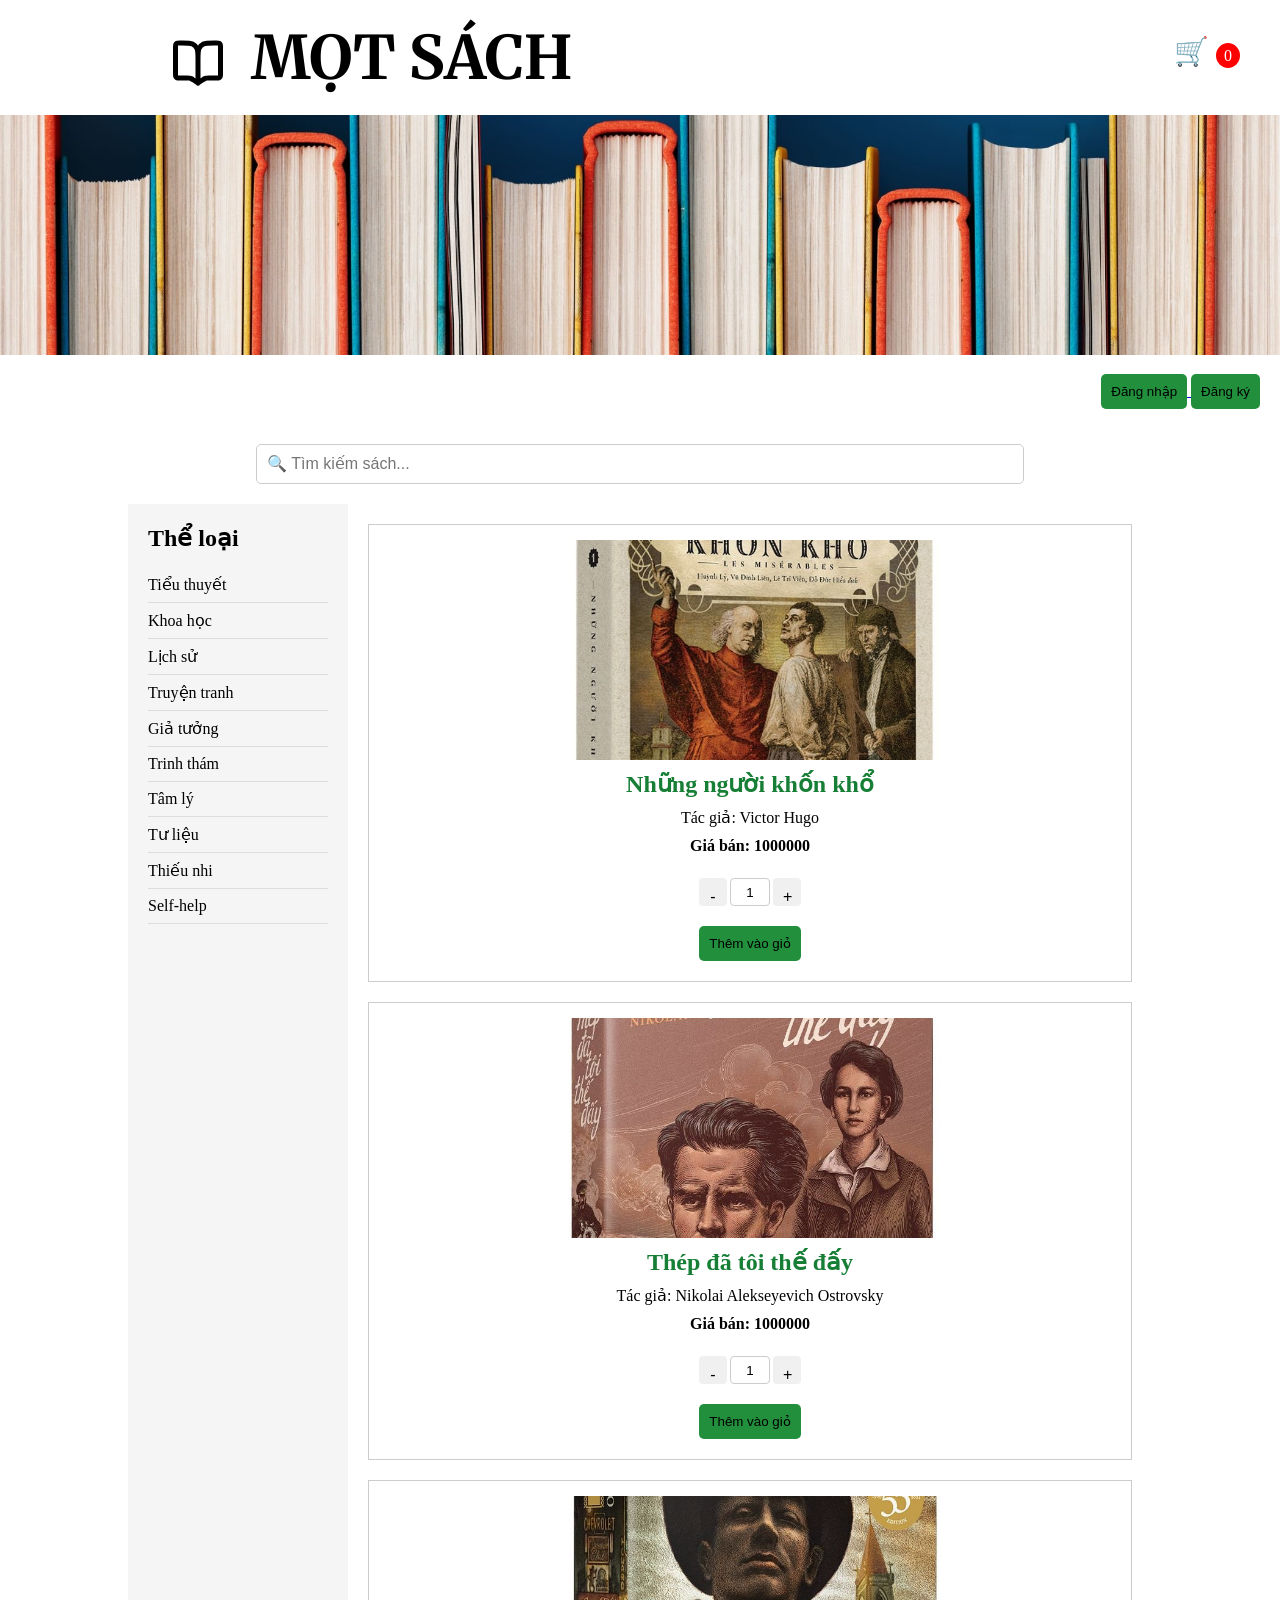
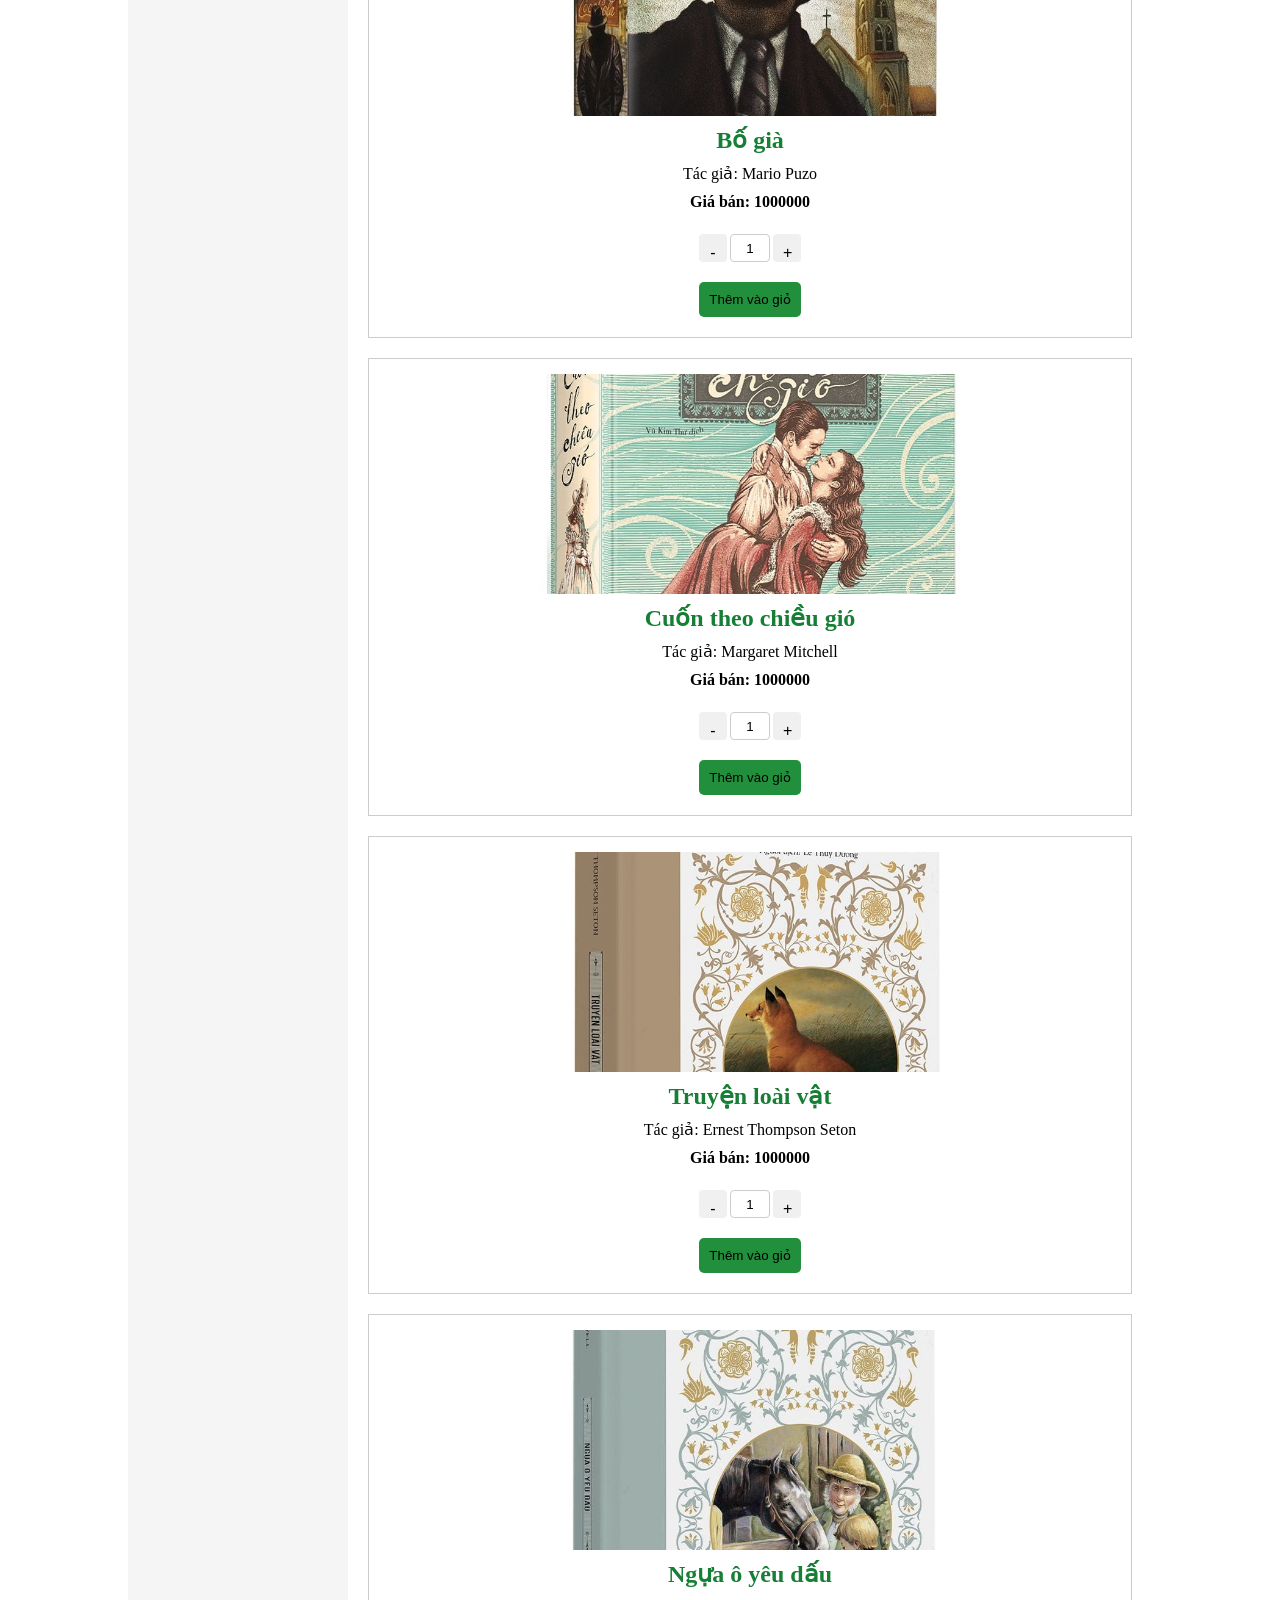
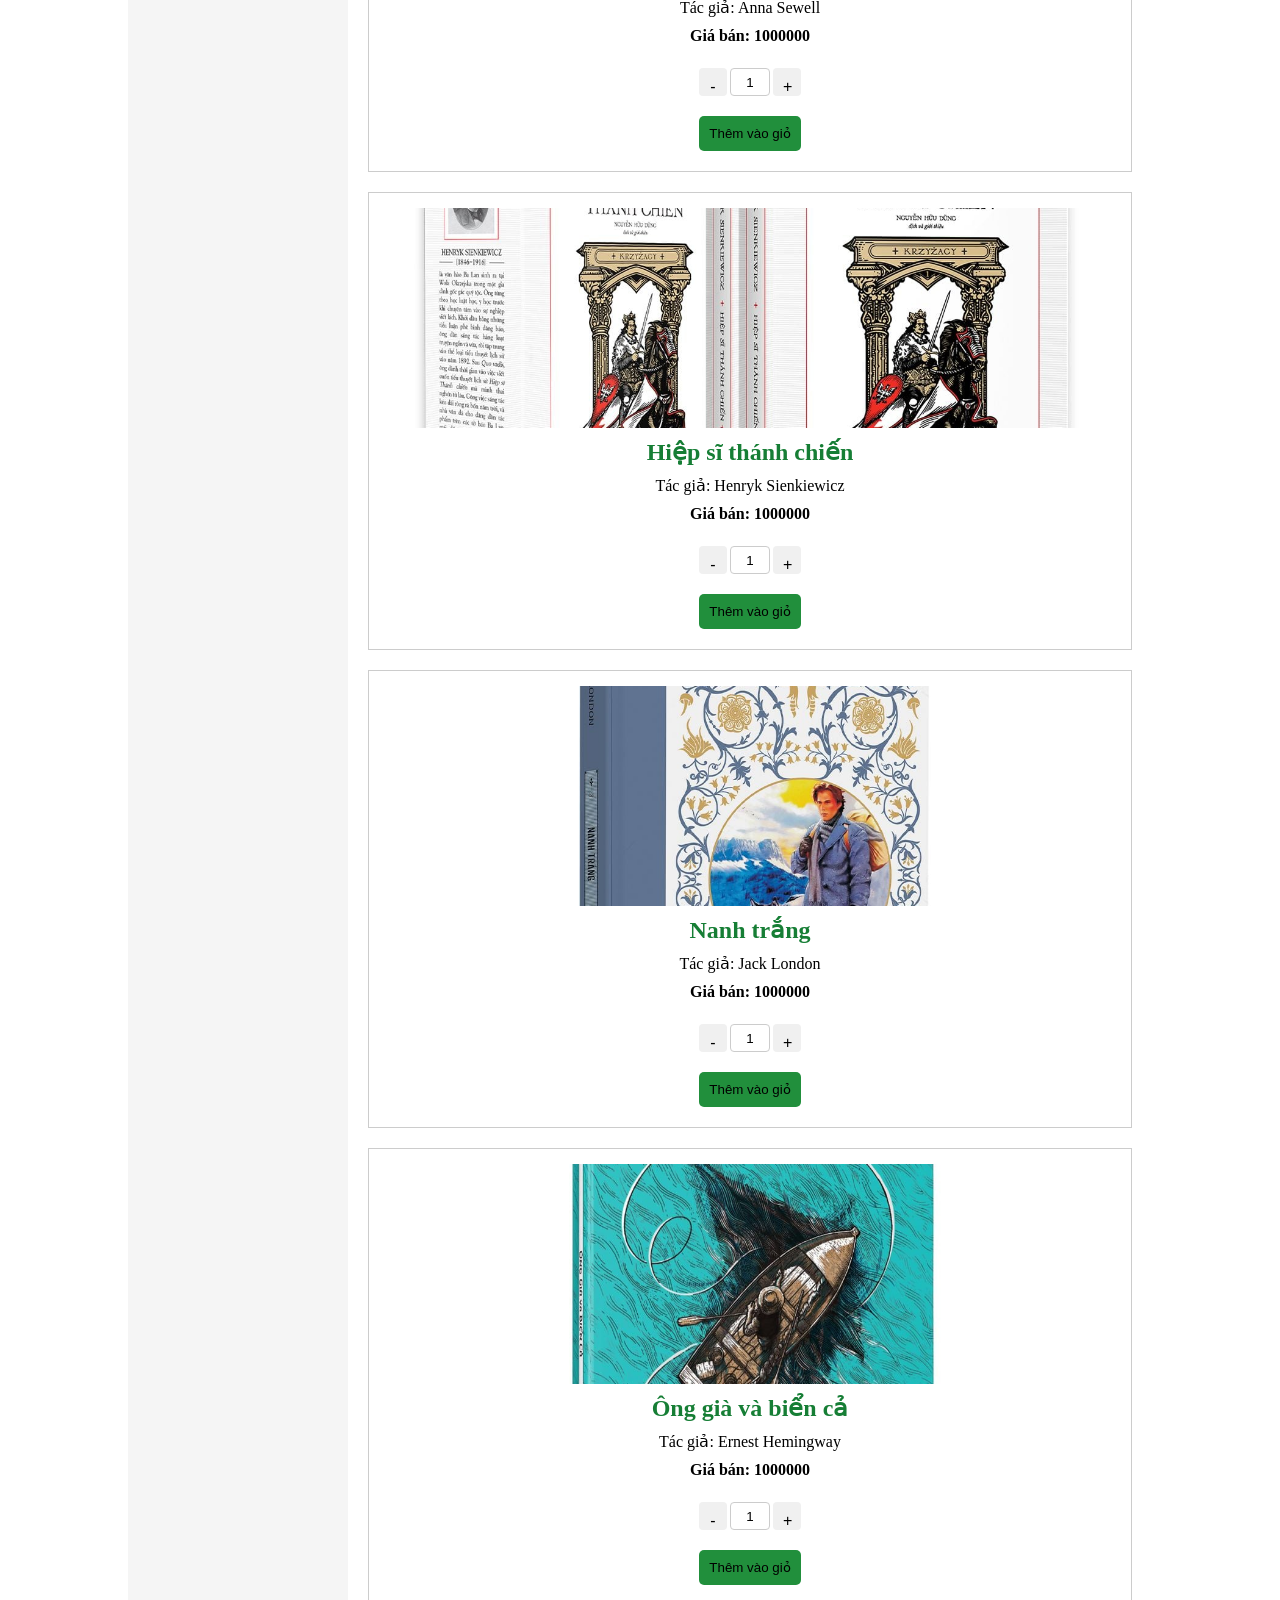
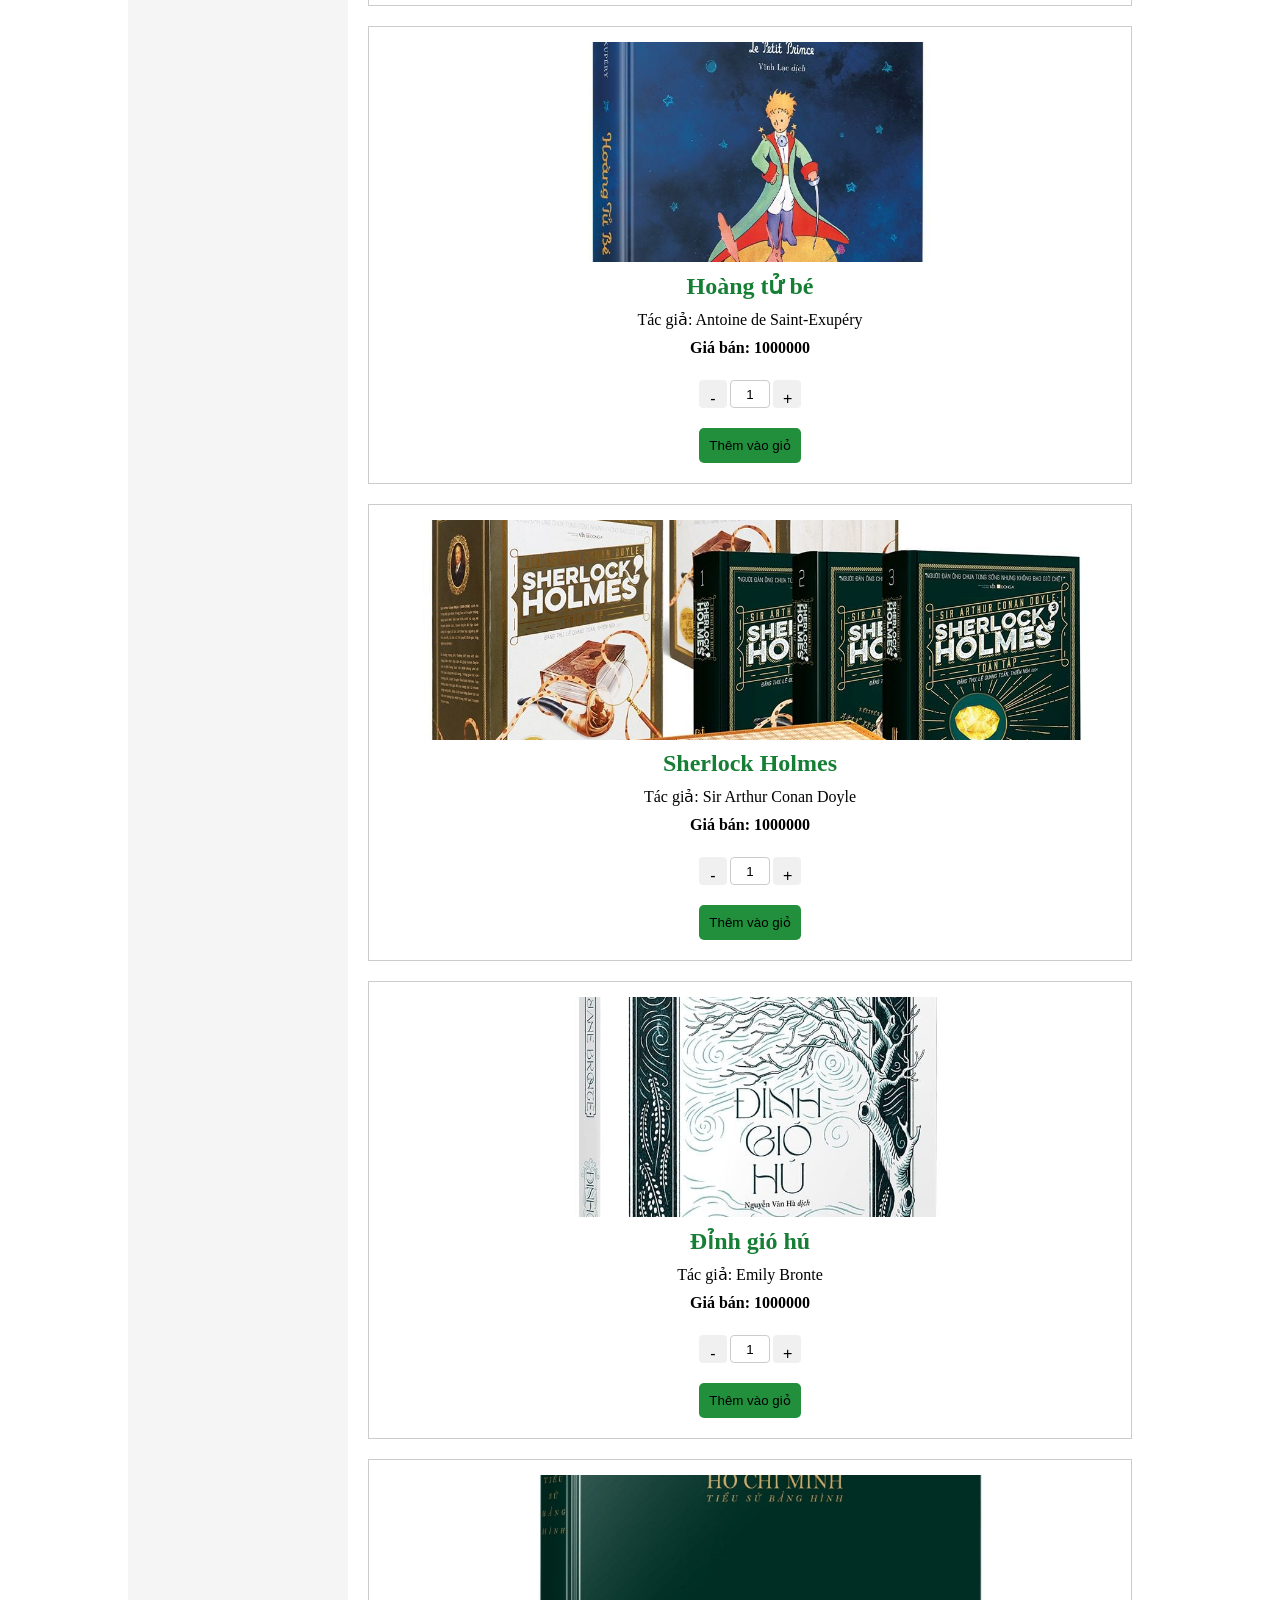
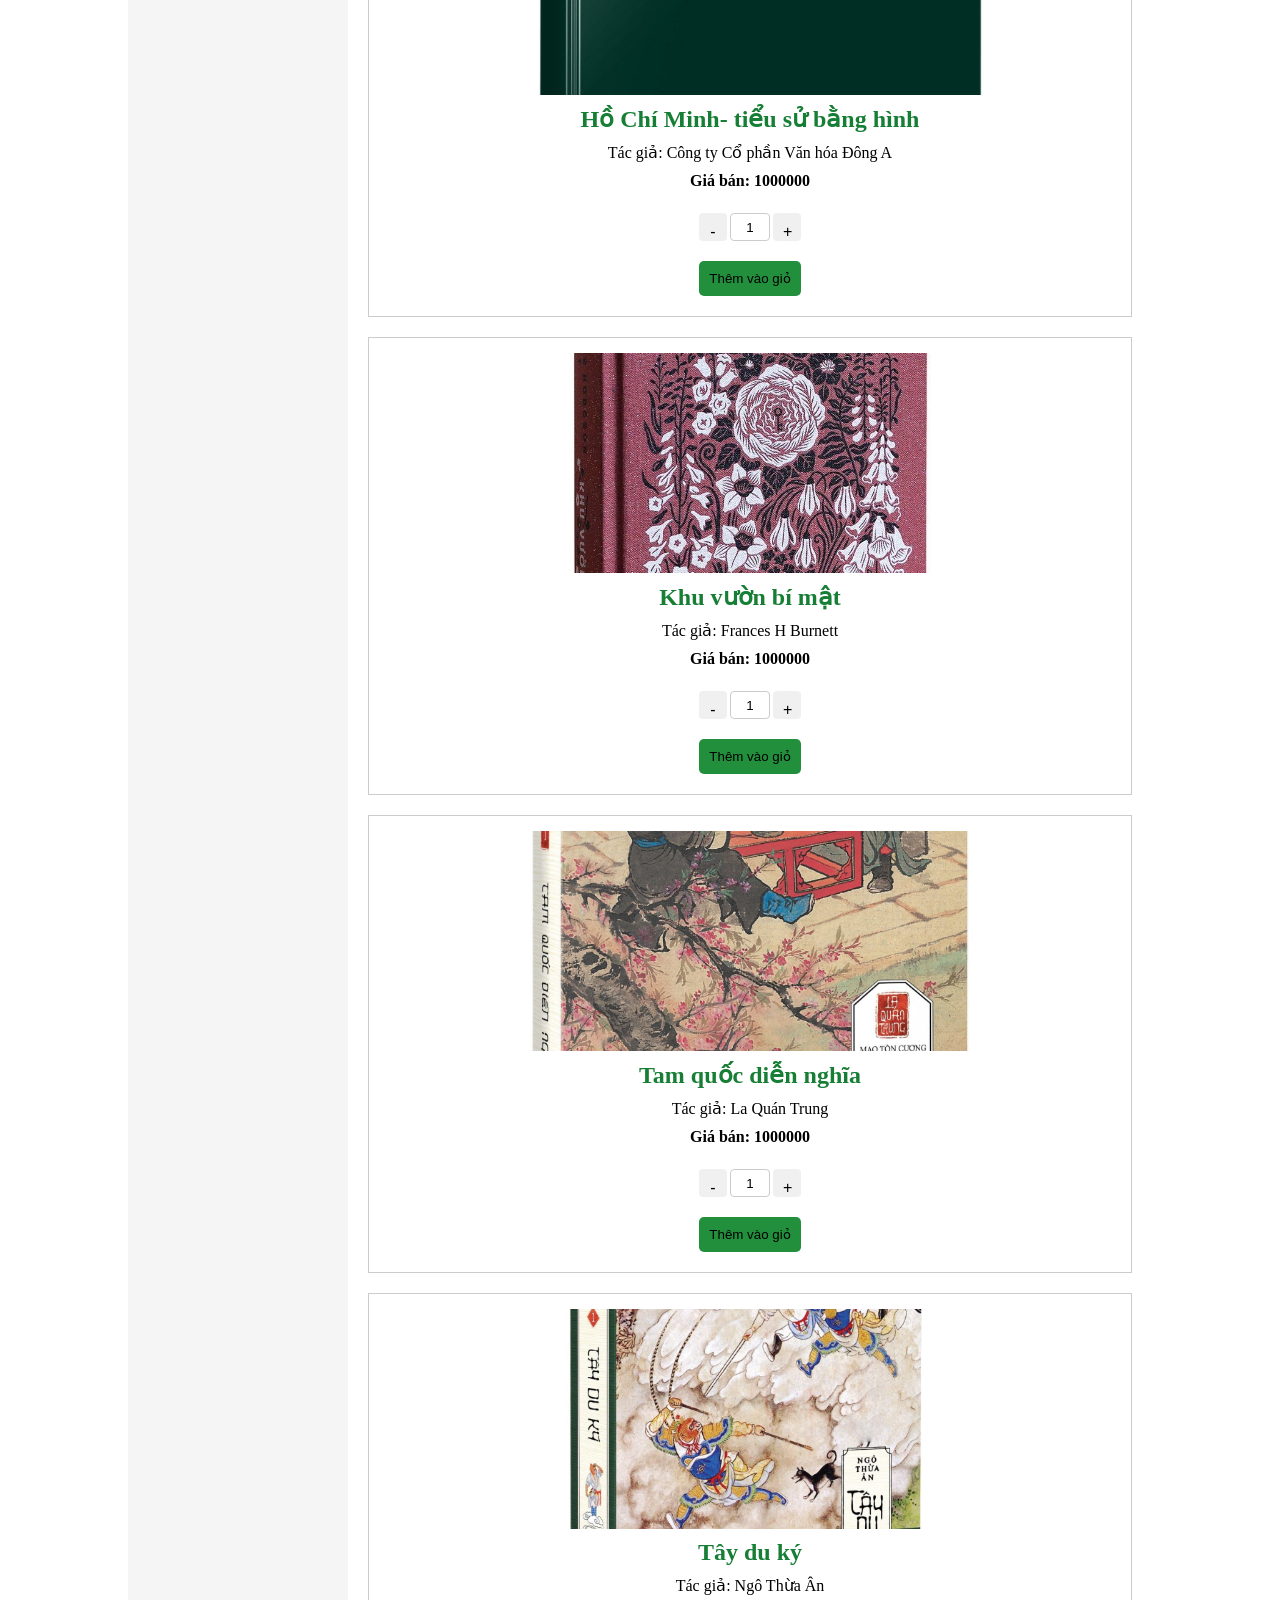
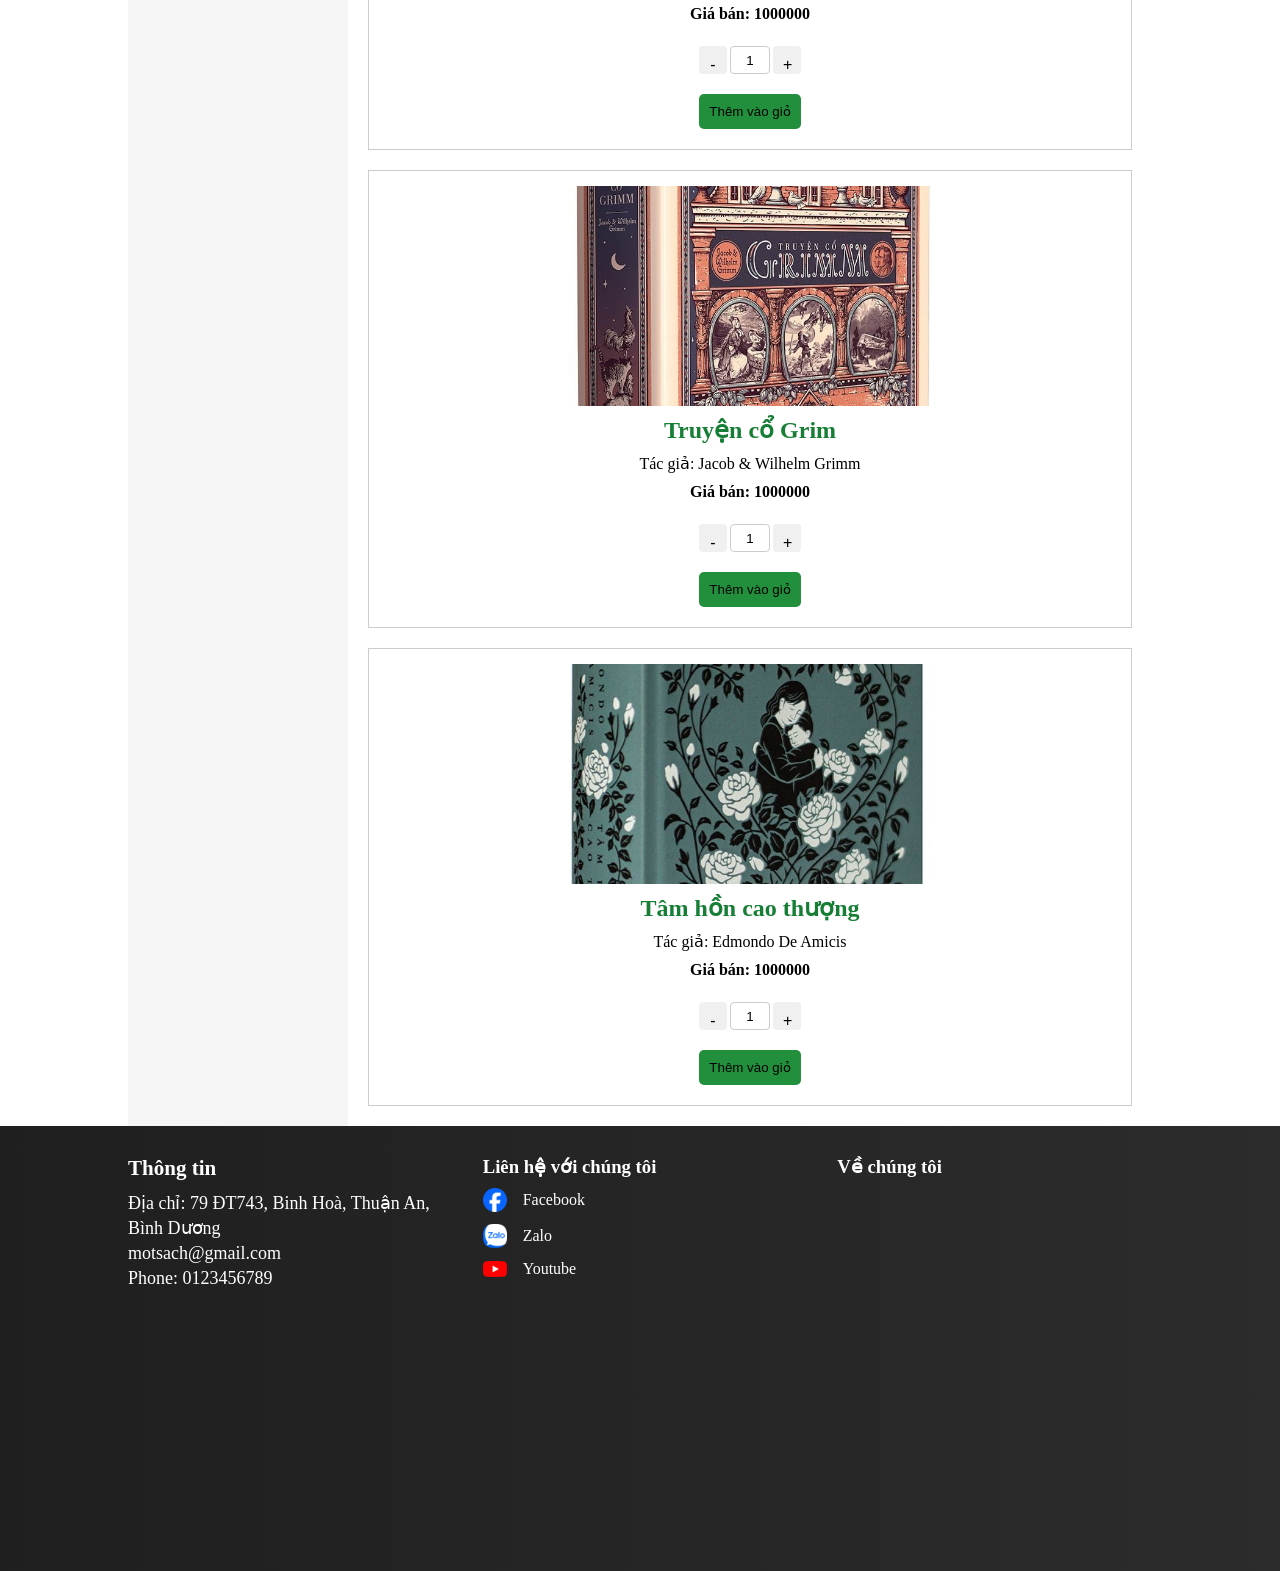
==== index.html @ c71fea13 "Add files via upload" ====
<!DOCTYPE html>
<html lang="en">
<head>
    <meta charset="UTF-8">
    <meta name="viewport" content="width=device-width, initial-scale=1.0">
    <title>Document</title>
    <link rel="stylesheet" href="chinh.css">
    <meta name="viewport" content="width=device-width, initial-scale=1.0">
    <link href="https://fonts.googleapis.com/css2?family=Merriweather:wght@700&display=swap" rel="stylesheet">
</head>
<body>
    <h1 class="tenweb">
        <img src="hinhanh/book-open-svgrepo-com.svg">
        MỌT SÁCH
    </h1>
    <div class="banner">
    <img src="hinhanh/banner.jpg">
</div>
    <div class="khudangnhap">
    <div class="nutlogin">
    <a href="login.html" id="loginlink">
        <button>Đăng nhập</button>
    </a>
    <a href="login.html" id="registerlink">
        <button>Đăng ký</button>
    </a>
    </div> 
    <button id="logoutbtn" class="nutdangxuat">Đăng xuất</button>
    </div>
<div class="cart-icon" onclick="window.location.href='giohang.html'">
  🛒 <span id="cart-count">0</span>
</div>
<div class="search-box">
  <input type="text" id="searchInput" placeholder="🔍 Tìm kiếm sách...">
</div>
    <div class="container">

        <div class="sidebar">
        <h2>Thể loại</h2>
        <ul>
            <li>Tiểu thuyết</li>
            <li>Khoa học</li>
            <li>Lịch sử</li>
            <li>Truyện tranh</li>
            <li>Giả tưởng</li>
            <li>Trinh thám</li>
            <li>Tâm lý</li>
            <li>Tư liệu</li>
            <li>Thiếu nhi</li>
            <li>Self-help</li>
        </ul>
    </div>

    <div id="main" class="main">
      
    </div>

    

    
</div>
<div id="footer-container"></div>

    <script>
        fetch("footer.html")
        .then(dulieu =>dulieu.text())
        .then(thongtin => { document.getElementById("footer-container").innerHTML=thongtin })
    </script>

    <script src="data.js"></script>
    <script src="cart.js"></script>
    <script src="chinh.js"></script>
    
</body>
</html>
---- chinh.css ----
.container{
    display: flex;
    width: 80%;
    margin: auto;
}

.sidebar{
    width: 200px;
    background-color: aqua;
}

.main{
    flex: 1;
}
.tenweb {
    padding-left: 80px;
    font-family: 'merriweather', serif;
    font-size: 60px;
    padding: 20px 40px;
    width: 80%;
    margin: auto;
}
h1 img {
    width: 60px;
    vertical-align: middle;
    margin-right: 10px;
}
.banner img {
    width: 100%;
    height: auto;
}
body{
    margin: 0;
}
*{
    margin: 0;
    padding: 0;
    box-sizing: border-box;
}
#main{
display:grid;
grid-template-columns: repeat(auto-fit, minmax(400px,1fr));
gap:20px;
padding:20px;
}
.card{
border: 1px solid #ccc;
padding: 15px;
text-align: center;
background: white;
/* overflow: hidden; */
display: flex;
flex-direction: column;
justify-content: flex-start;
gap: 10px;
height: auto;
}
.buy-box {
    margin-top: auto;
}
.card img{
width: 100%;
height: 220px;
object-fit: cover;
}

.sidebar{
    width: 220px;
    background-color: #f5f5f5;
    padding: 20px;
}

.sidebar h2{
    margin-bottom: 15px;
}

.sidebar ul{
    list-style: none;
    padding: 0;
}

.sidebar li{
    padding: 8px 0;
    border-bottom: 1px solid #ddd;
}
.sidebar li:hover{
    color: #009688;
    cursor: pointer;
}
/* .card{
    transition: 0.3s;
    display: flex;
    flex-direction: column;
    height: auto;
    gap: 10px;
} */

/* .card:hover{
    transform: translateY(-5px);
    box-shadow: 0 8px 20px rgba(0,0,0,0.2);
} */
@media (max-width:768px){

.container{
    flex-direction: column;
    width:95%;
}

.sidebar{
    width:100%;
}

.main{
    width:100%;
}
.card img{
height:200px;
}
.tenweb{
font-size:32px;
text-align:center;
padding:20px;
}
}
.tensach {
    color: rgb(22, 126, 53);
}
.giaban {
margin-top:auto;
font-weight:bold;
color:#000000;
}
.nutlogin {
    text-align: right;
    margin: 10px 20px;
    
}
button {
    width: auto;
    padding: 10px;
    margin: 5px 0;
    max-width: 150px;
    color: rgb(0, 0, 0);
    background-color: rgb(33, 143, 60);
    border: none;
    border-radius: 5px;
    transition: 0.3s;
}
.khudangnhap {
    display: flex;
    justify-content: flex-end;
    gap: 10px;
    align-items: center;

}
.nutlogin button:hover {
    transform: translateY(-5px);
    box-shadow: 0 8px 20px rgba(0,0,0,0.2);
}
.nutdangxuat:hover {
    transform: translateY(-5px);
    box-shadow: 0 8px 20px rgba(0,0,0,0.2);
}
.actions {
    margin-top: auto; /* luôn nằm dưới */
}
.soluong {
    display: flex;
    justify-content: center;
    align-items: center;
    gap: 3px;
    margin-top: 8px;
}

.soluong button {
    width: 28px;
    height: 28px;
    border: none;
    background: #f0f0f0;
    font-size: 16px;
    cursor: pointer;
    border-radius: 4px;
    transition: 0.2s;
}

.soluong input {
    width: 40px;
    height: 28px;
    text-align: center;
    border: 1px solid #ccc;
    border-radius: 4px;
}
.cart-icon {
  position: fixed;
  top: 20px;
  right: 20px;
  background: white;
  padding: 15px 20px;
  border-radius: 50px;
  cursor: pointer;
  font-size: 28px;
}

#cart-count {
  background: red;
  color: white;
  padding: 4px 8px;
  border-radius: 50%;
  font-size: 16px;
}
tr:hover {
  background: #f9f9f9;
}
.search-box {
  text-align: center;
  margin: 20px 0;
}

#searchInput {
  width: 60%;
  padding: 10px;
  font-size: 16px;
  border-radius: 5px;
  border: 1px solid #ccc;
}
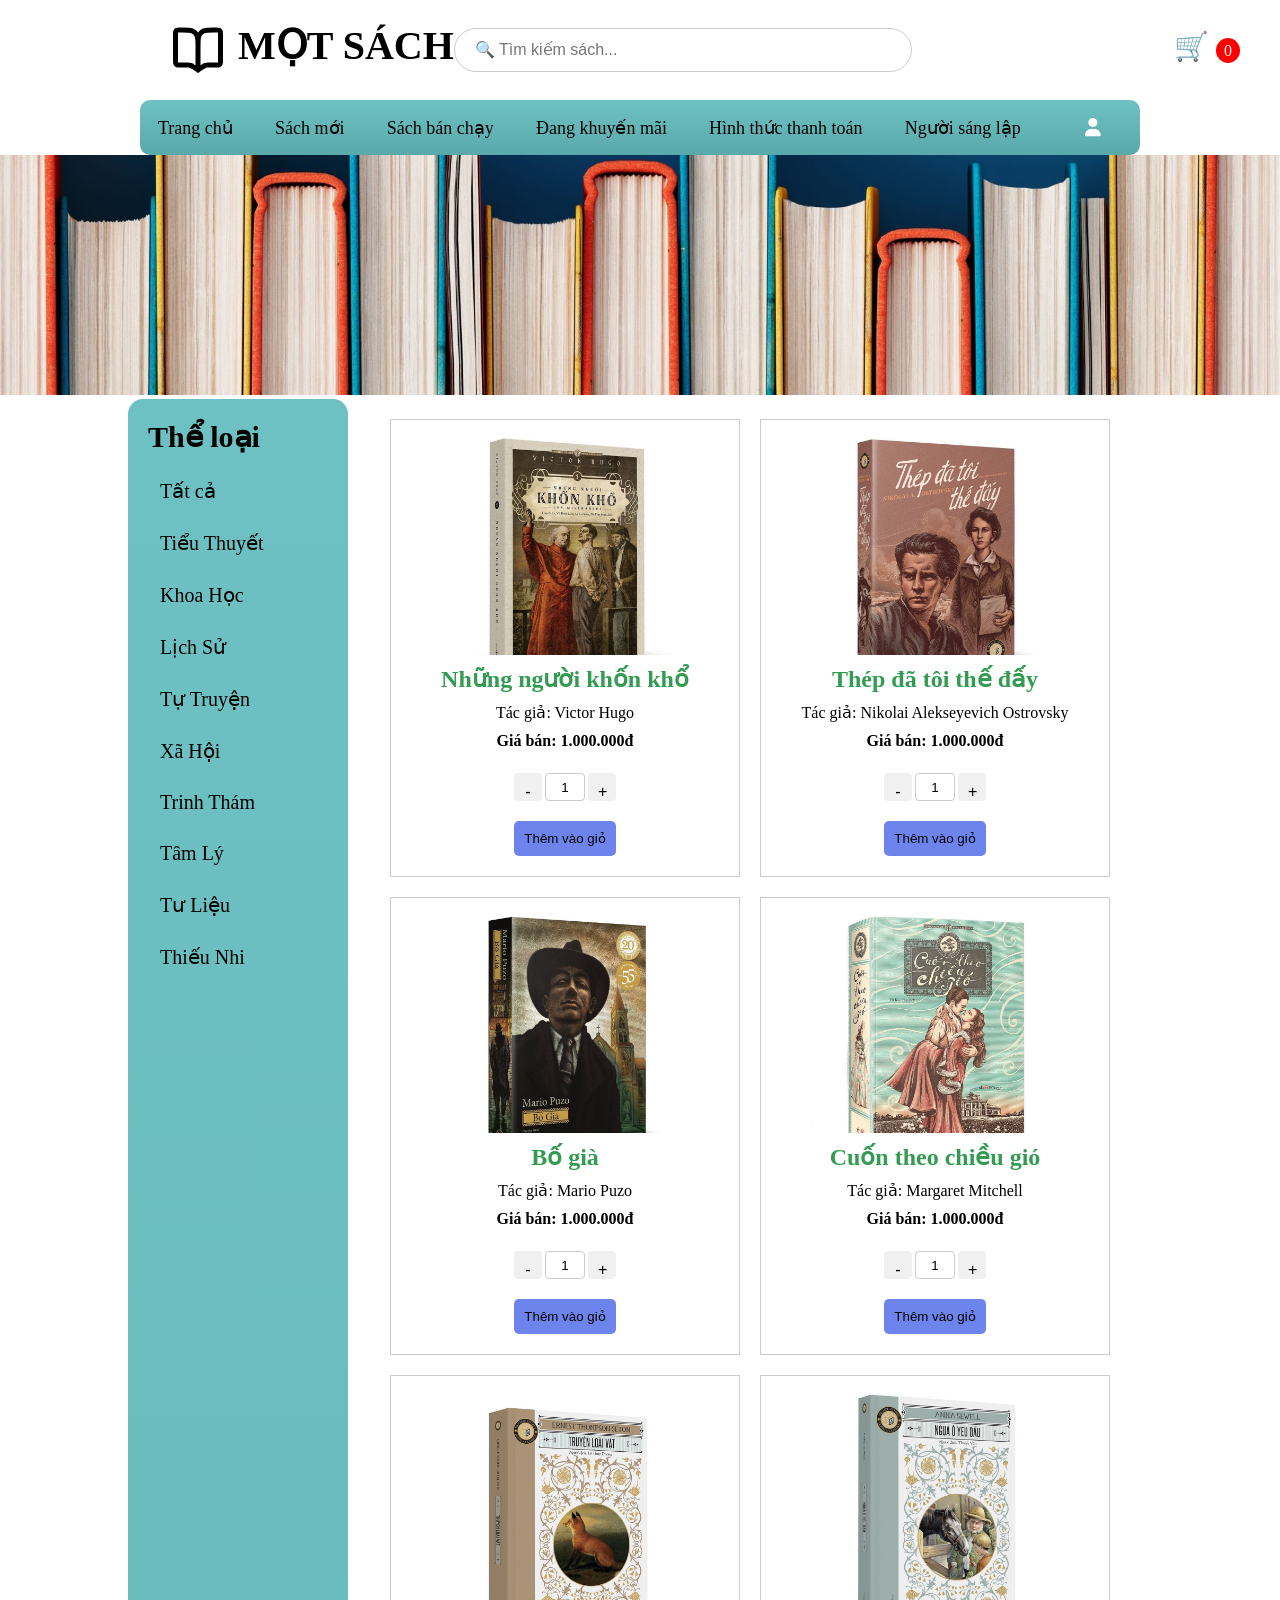
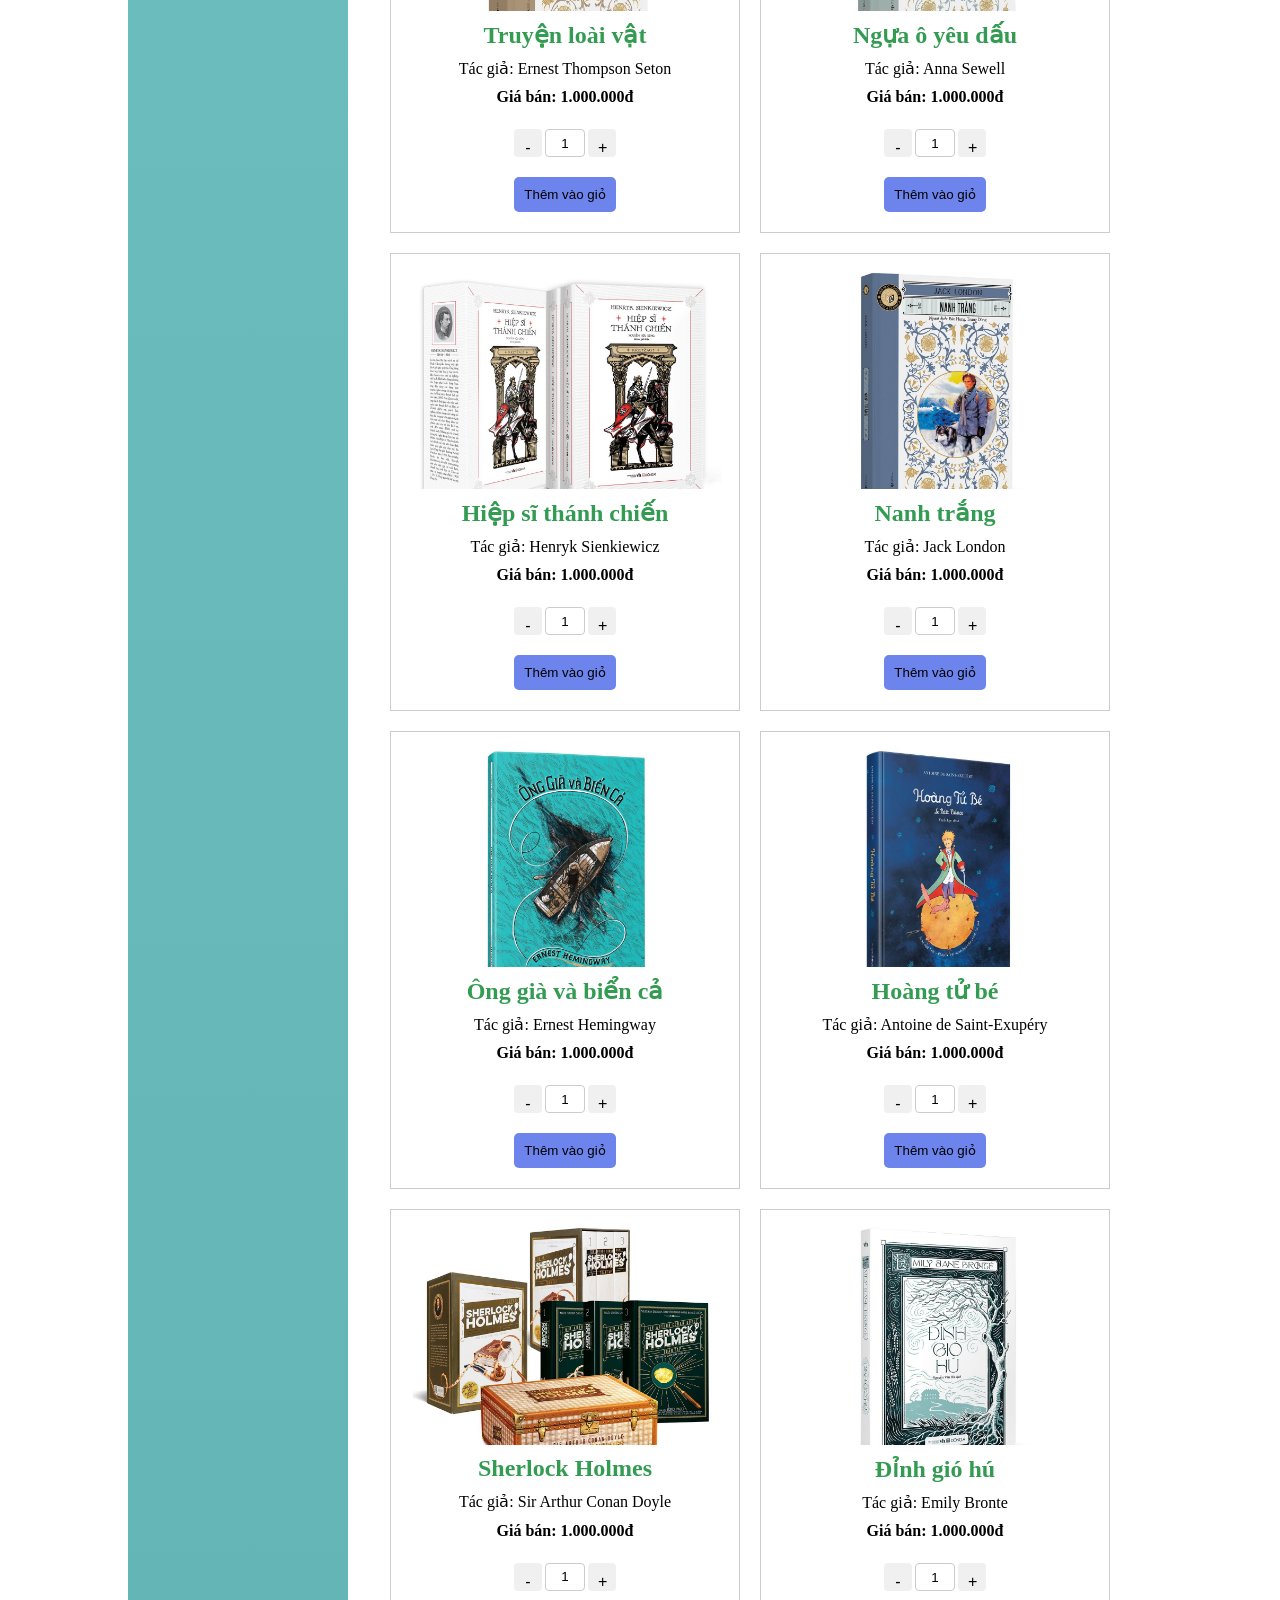
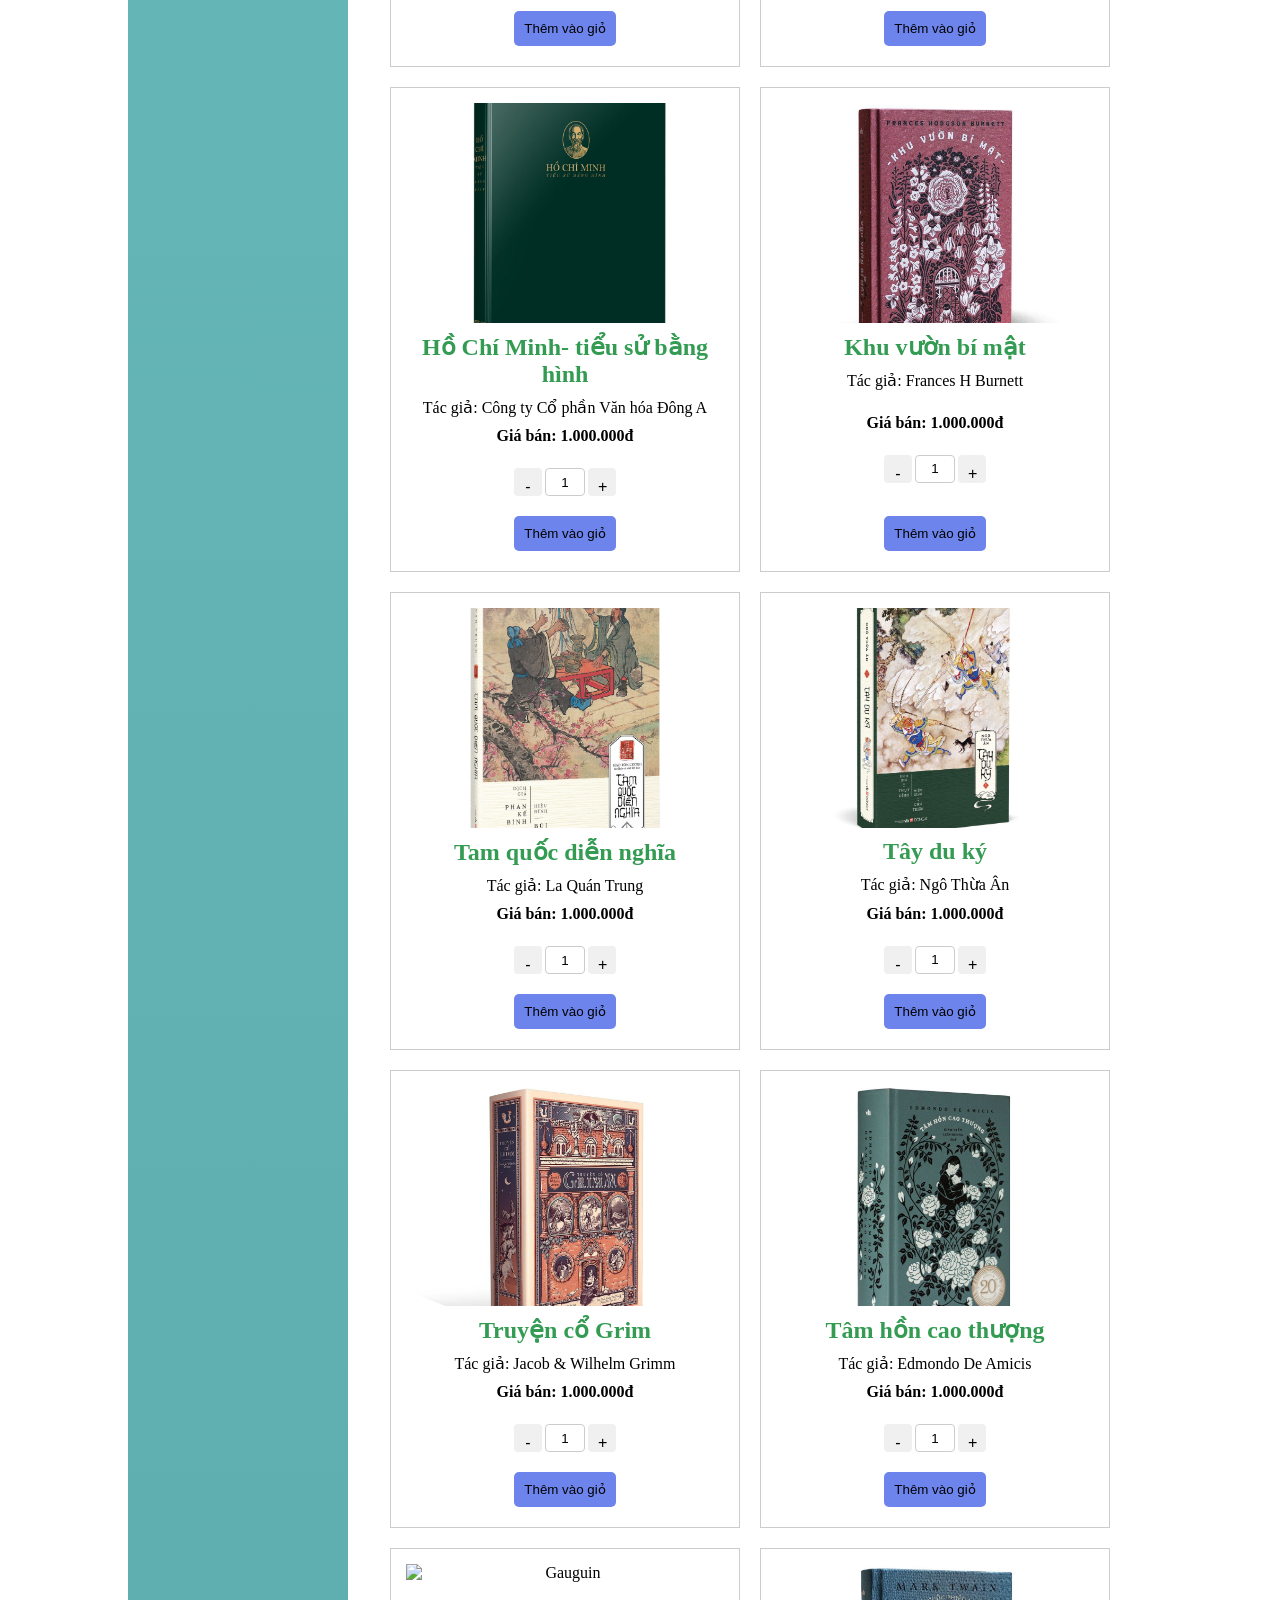
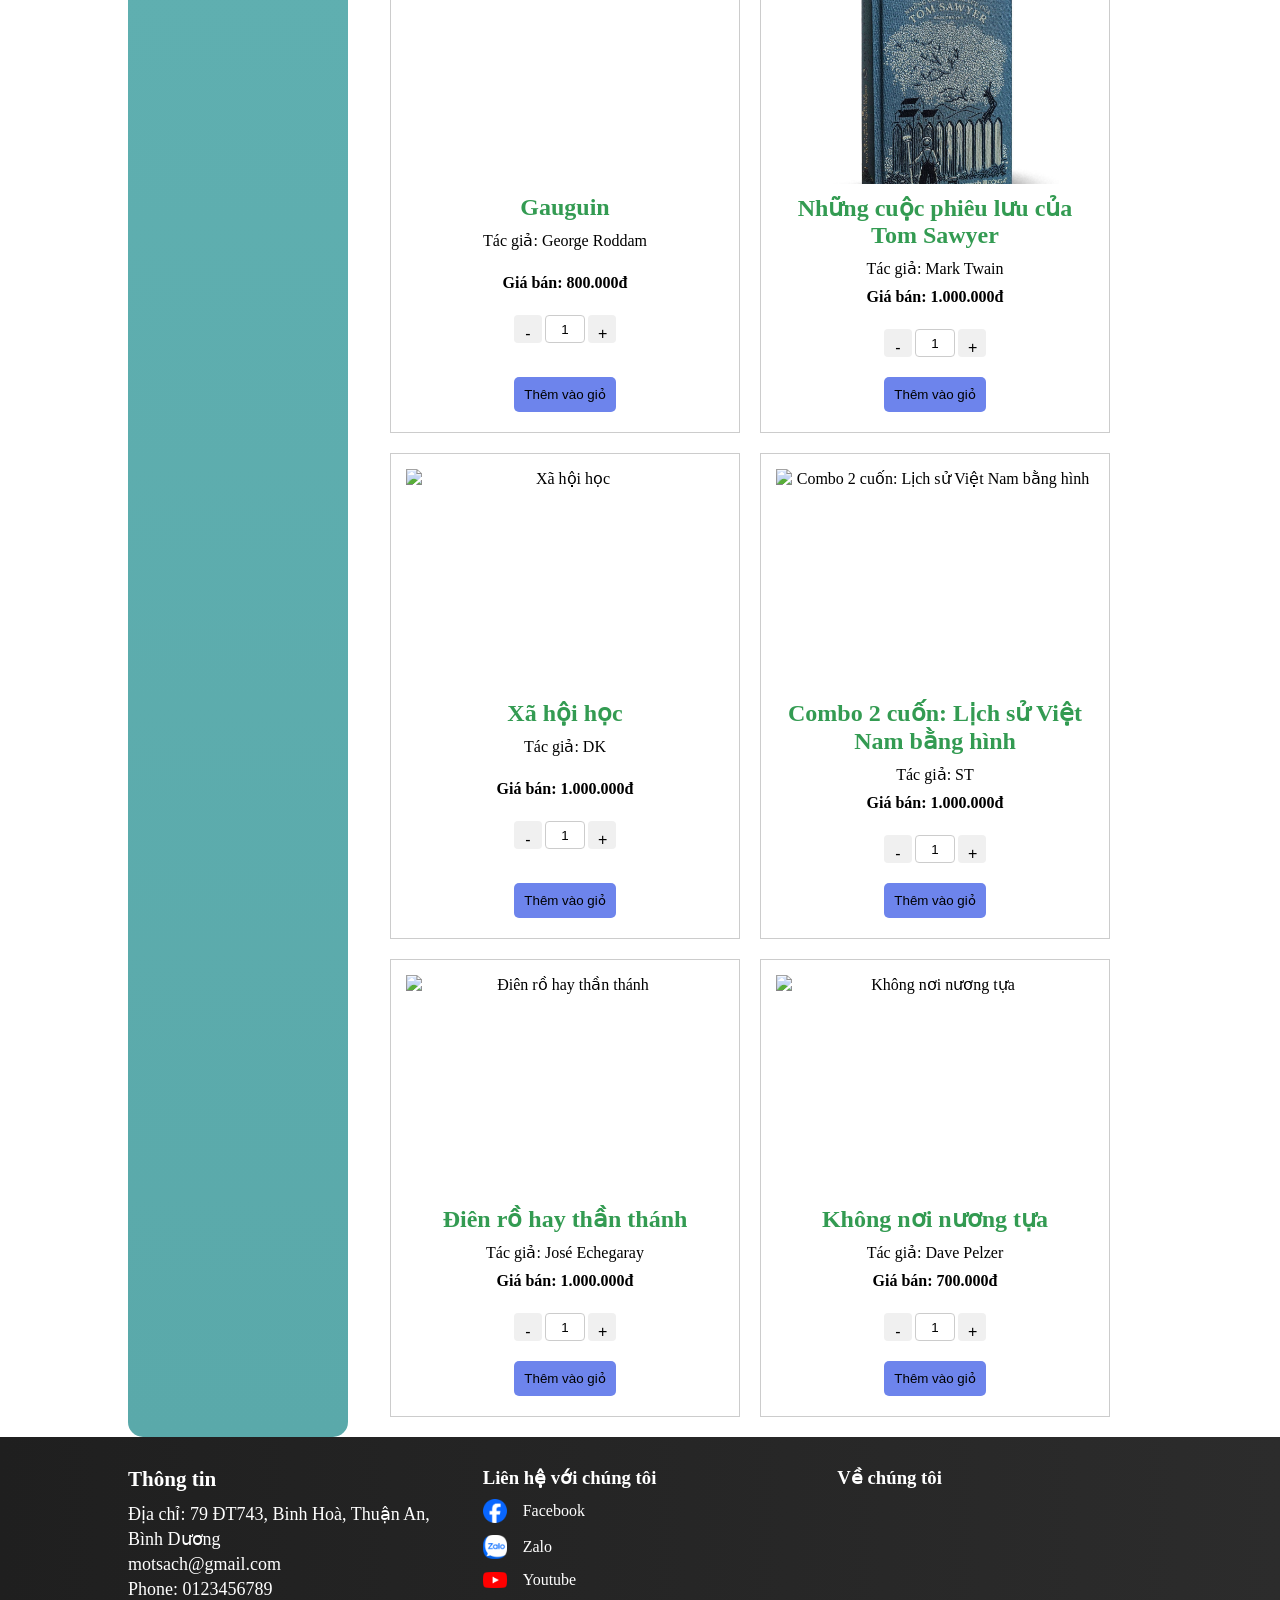
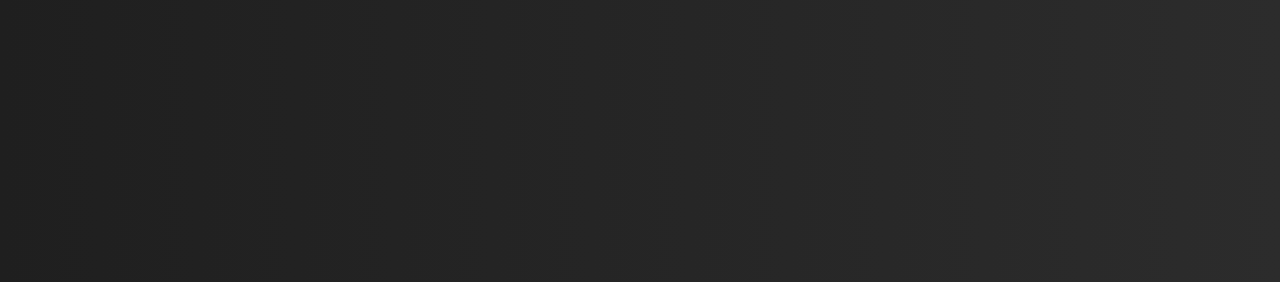
==== commit aaf9d87b: "Add files via upload" ====
--- a/index.html
+++ b/index.html
@@ -4,50 +4,63 @@
     <meta charset="UTF-8">
     <meta name="viewport" content="width=device-width, initial-scale=1.0">
     <title>Document</title>
+    <!-- Tên: Nguyễn Khánh Trung
+Lớp: 24TTH002
+MSSV: 24T01010 -->
     <link rel="stylesheet" href="chinh.css">
     <meta name="viewport" content="width=device-width, initial-scale=1.0">
+    <link rel="stylesheet" href="https://cdnjs.cloudflare.com/ajax/libs/font-awesome/6.5.0/css/all.min.css">
     <link href="https://fonts.googleapis.com/css2?family=Merriweather:wght@700&display=swap" rel="stylesheet">
 </head>
 <body>
-    <h1 class="tenweb">
-        <img src="hinhanh/book-open-svgrepo-com.svg">
-        MỌT SÁCH
-    </h1>
+    <div class="tenweb">
+        <div class="left">
+            <h2><img src="hinhanh/book-open-svgrepo-com.svg">MỌT SÁCH</h2>
+        </div>
+            <div class="search-box">
+                <input type="text" id="searchInput" placeholder="🔍 Tìm kiếm sách...">
+            </div>
+        <div class="cart-icon" onclick="window.location.href='giohang.html'">
+        🛒 <span id="cart-count">0</span>
+        </div>
+    </div>
+        <div class="navbar">
+        <div class="menu-item">Trang chủ</div>
+        <div class="menu-item">Sách mới</div>
+        <div class="menu-item">Sách bán chạy</div>
+        <div class="menu-item">Đang khuyến mãi</div>
+        <div class="menu-item">Hình thức thanh toán</div>        
+        <a href="KhanhTrung.html" class="nav-link">Người sáng lập</a>
+        <div class="khudangnhap">
+            <div class="nutlogin">
+                <a href="login.html" id="loginlink" class="icon-login">
+                    <i class="fa-solid fa-user"></i>
+                </a>
+            </div> 
+                <button id="logoutbtn" class="nutdangxuat">
+                    <i class="fa-solid fa-right-from-bracket"></i> Đăng xuất
+                </button>
+        </div>
+    </div>
     <div class="banner">
-    <img src="hinhanh/banner.jpg">
-</div>
-    <div class="khudangnhap">
-    <div class="nutlogin">
-    <a href="login.html" id="loginlink">
-        <button>Đăng nhập</button>
-    </a>
-    <a href="login.html" id="registerlink">
-        <button>Đăng ký</button>
-    </a>
-    </div> 
-    <button id="logoutbtn" class="nutdangxuat">Đăng xuất</button>
+        <img src="hinhanh/banner.jpg">
     </div>
-<div class="cart-icon" onclick="window.location.href='giohang.html'">
-  🛒 <span id="cart-count">0</span>
-</div>
-<div class="search-box">
-  <input type="text" id="searchInput" placeholder="🔍 Tìm kiếm sách...">
-</div>
+
     <div class="container">
 
         <div class="sidebar">
         <h2>Thể loại</h2>
         <ul>
-            <li>Tiểu thuyết</li>
-            <li>Khoa học</li>
-            <li>Lịch sử</li>
-            <li>Truyện tranh</li>
-            <li>Giả tưởng</li>
-            <li>Trinh thám</li>
-            <li>Tâm lý</li>
-            <li>Tư liệu</li>
-            <li>Thiếu nhi</li>
-            <li>Self-help</li>
+            <li data-category="all">Tất cả</li>
+            <li data-category="Tiểu Thuyết">Tiểu Thuyết</li>
+            <li data-category="Khoa Học">Khoa Học</li>
+            <li data-category="Lịch Sử">Lịch Sử</li>
+            <li data-category="Tự Truyện">Tự Truyện</li>
+            <li data-category="Xã Hội">Xã Hội</li>
+            <li data-category="Trinh Thám">Trinh Thám</li>
+            <li data-category="Tâm Lý">Tâm Lý</li>
+            <li data-category="Tư Liệu">Tư Liệu</li>
+            <li data-category="Thiếu Nhi">Thiếu Nhi</li>
         </ul>
     </div>
 
--- a/chinh.css
+++ b/chinh.css
@@ -1,29 +1,51 @@
+/* 
+Tên: Nguyễn Khánh Trung
+Lớp: 24TTH002
+MSSV: 24T01010 */
 .container{
     display: flex;
     width: 80%;
     margin: auto;
 }
 
-.sidebar{
-    width: 200px;
-    background-color: aqua;
-}
-
 .main{
     flex: 1;
 }
 .tenweb {
-    padding-left: 80px;
-    font-family: 'merriweather', serif;
-    font-size: 60px;
-    padding: 20px 40px;
+    display: flex;
+    align-items: center;
     width: 80%;
     margin: auto;
-}
-h1 img {
+    padding: 20px 40px;
+}
+.search-box input {
+    width: 400px;
+    padding: 10px 15px;
+    font-size: 16px;
+    border-radius: 20px;
+    border: 1px solid #ccc;
+}
+.search-box {
+    flex: 2;
+    display: flex;
+    justify-content: center;
+    margin-right: 200px;
+}
+.search-box input {
+    width: 100%;
+    max-width: 500px;
+    padding: 12px 20px;
+    font-size: 16px;
+    border-radius: 25px;
+    border: 1px solid #ccc;
+}
+.left img {
     width: 60px;
     vertical-align: middle;
     margin-right: 10px;
+}
+.left h2 {
+    font-size: 40px;
 }
 .banner img {
     width: 100%;
@@ -39,21 +61,26 @@
 }
 #main{
 display:grid;
-grid-template-columns: repeat(auto-fit, minmax(400px,1fr));
+grid-template-columns: repeat(auto-fit, minmax(300px,350px));
 gap:20px;
 padding:20px;
+justify-content: center;
 }
 .card{
 border: 1px solid #ccc;
 padding: 15px;
 text-align: center;
 background: white;
-/* overflow: hidden; */
 display: flex;
 flex-direction: column;
 justify-content: flex-start;
 gap: 10px;
 height: auto;
+transition: 0.3s;
+}
+.card:hover {
+    transform: translateY(-10px);
+    box-shadow: 0 10px 25px rgba(0,0,0,0.2);
 }
 .buy-box {
     margin-top: auto;
@@ -63,13 +90,13 @@
 height: 220px;
 object-fit: cover;
 }
-
 .sidebar{
     width: 220px;
-    background-color: #f5f5f5;
+    background: linear-gradient(180deg, #6ec1c2, #5aa9aa);
     padding: 20px;
-}
-
+    font-size: 20px;
+    border-radius: 15px;
+}
 .sidebar h2{
     margin-bottom: 15px;
 }
@@ -79,28 +106,31 @@
     padding: 0;
 }
 
-.sidebar li{
-    padding: 8px 0;
-    border-bottom: 1px solid #ddd;
+.sidebar li {
+    padding: 10px 12px;
+    border-radius: 8px;
+    cursor: pointer;
+    transition: 0.3s;
+    margin-bottom: 8px;
 }
 .sidebar li:hover{
-    color: #009688;
-    cursor: pointer;
-}
-/* .card{
-    transition: 0.3s;
-    display: flex;
-    flex-direction: column;
-    height: auto;
-    gap: 10px;
-} */
-
-/* .card:hover{
-    transform: translateY(-5px);
-    box-shadow: 0 8px 20px rgba(0,0,0,0.2);
-} */
+    background: rgba(255,255,255,0.2);
+    transform: translateX(5px);
+}
 @media (max-width:768px){
-
+.navbar {
+        flex-direction: column;
+        align-items: stretch;
+    }
+
+    .menu {
+        justify-content: center;
+    }
+
+    .khudangnhap {
+        justify-content: center;
+        margin-top: 5px;
+    }
 .container{
     flex-direction: column;
     width:95%;
@@ -116,14 +146,9 @@
 .card img{
 height:200px;
 }
-.tenweb{
-font-size:32px;
-text-align:center;
-padding:20px;
-}
 }
 .tensach {
-    color: rgb(22, 126, 53);
+    color: rgb(51, 155, 82);
 }
 .giaban {
 margin-top:auto;
@@ -141,23 +166,12 @@
     margin: 5px 0;
     max-width: 150px;
     color: rgb(0, 0, 0);
-    background-color: rgb(33, 143, 60);
+    background-color: rgb(109, 132, 236);
     border: none;
     border-radius: 5px;
     transition: 0.3s;
 }
-.khudangnhap {
-    display: flex;
-    justify-content: flex-end;
-    gap: 10px;
-    align-items: center;
-
-}
 .nutlogin button:hover {
-    transform: translateY(-5px);
-    box-shadow: 0 8px 20px rgba(0,0,0,0.2);
-}
-.nutdangxuat:hover {
     transform: translateY(-5px);
     box-shadow: 0 8px 20px rgba(0,0,0,0.2);
 }
@@ -192,13 +206,14 @@
 }
 .cart-icon {
   position: fixed;
-  top: 20px;
+  top: 15px;
   right: 20px;
   background: white;
   padding: 15px 20px;
   border-radius: 50px;
   cursor: pointer;
   font-size: 28px;
+  flex: 1;
 }
 
 #cart-count {
@@ -211,15 +226,77 @@
 tr:hover {
   background: #f9f9f9;
 }
-.search-box {
-  text-align: center;
-  margin: 20px 0;
-}
-
-#searchInput {
-  width: 60%;
-  padding: 10px;
-  font-size: 16px;
-  border-radius: 5px;
-  border: 1px solid #ccc;
-}+.navbar {
+    display: flex;
+    align-items: center;
+    justify-content: space-between;
+    font-size: 18px;
+    /* flex-wrap: wrap; */
+
+    max-width: 1000px;
+    margin: auto;
+
+    background: linear-gradient(180deg, #6ec1c2, #5aa9aa);
+    border-radius: 10px;
+    overflow: hidden;
+}
+.khudangnhap {
+    display: flex;
+    align-items: center;
+    gap: 10px;
+    padding: 0 10px;
+}
+.navbar > div:not(.khudangnhap),
+.nav-link {
+    padding: 12px 18px;
+    cursor: pointer;
+    color: rgb(0, 0, 0);
+    text-decoration: none;
+
+    display: flex;
+    align-items: center;
+
+    transition: 0.3s;
+}
+.khudangnhap button {
+    border-radius: 0;
+}
+.navbar > div:not(.khudangnhap) {
+    border: none;
+}
+.navbar > div:not(.khudangnhap):hover,
+.nav-link:hover {
+    background: rgba(0, 0, 0, 0.1);
+    color: black;
+}
+ .icon-login {
+    font-size: 18px;
+    color: white;
+
+    width: 35px;
+    height: 35px;
+
+    display: flex;
+    align-items: center;
+    justify-content: center;
+
+    border-radius: 50%;
+    transition: 0.3s;
+}
+
+.icon-login:hover {
+    background: rgba(0,0,0,0.2);
+}
+.nutdangxuat {
+    background: rgba(64, 149, 155, 0.2);
+    color: white;
+    border: none;
+    padding: 8px 12px;
+    border-radius: 6px;
+    cursor: pointer;
+    transition: 0.3s;
+}
+
+.nutdangxuat:hover {
+    background: rgba(255, 0, 0, 0.4);
+}
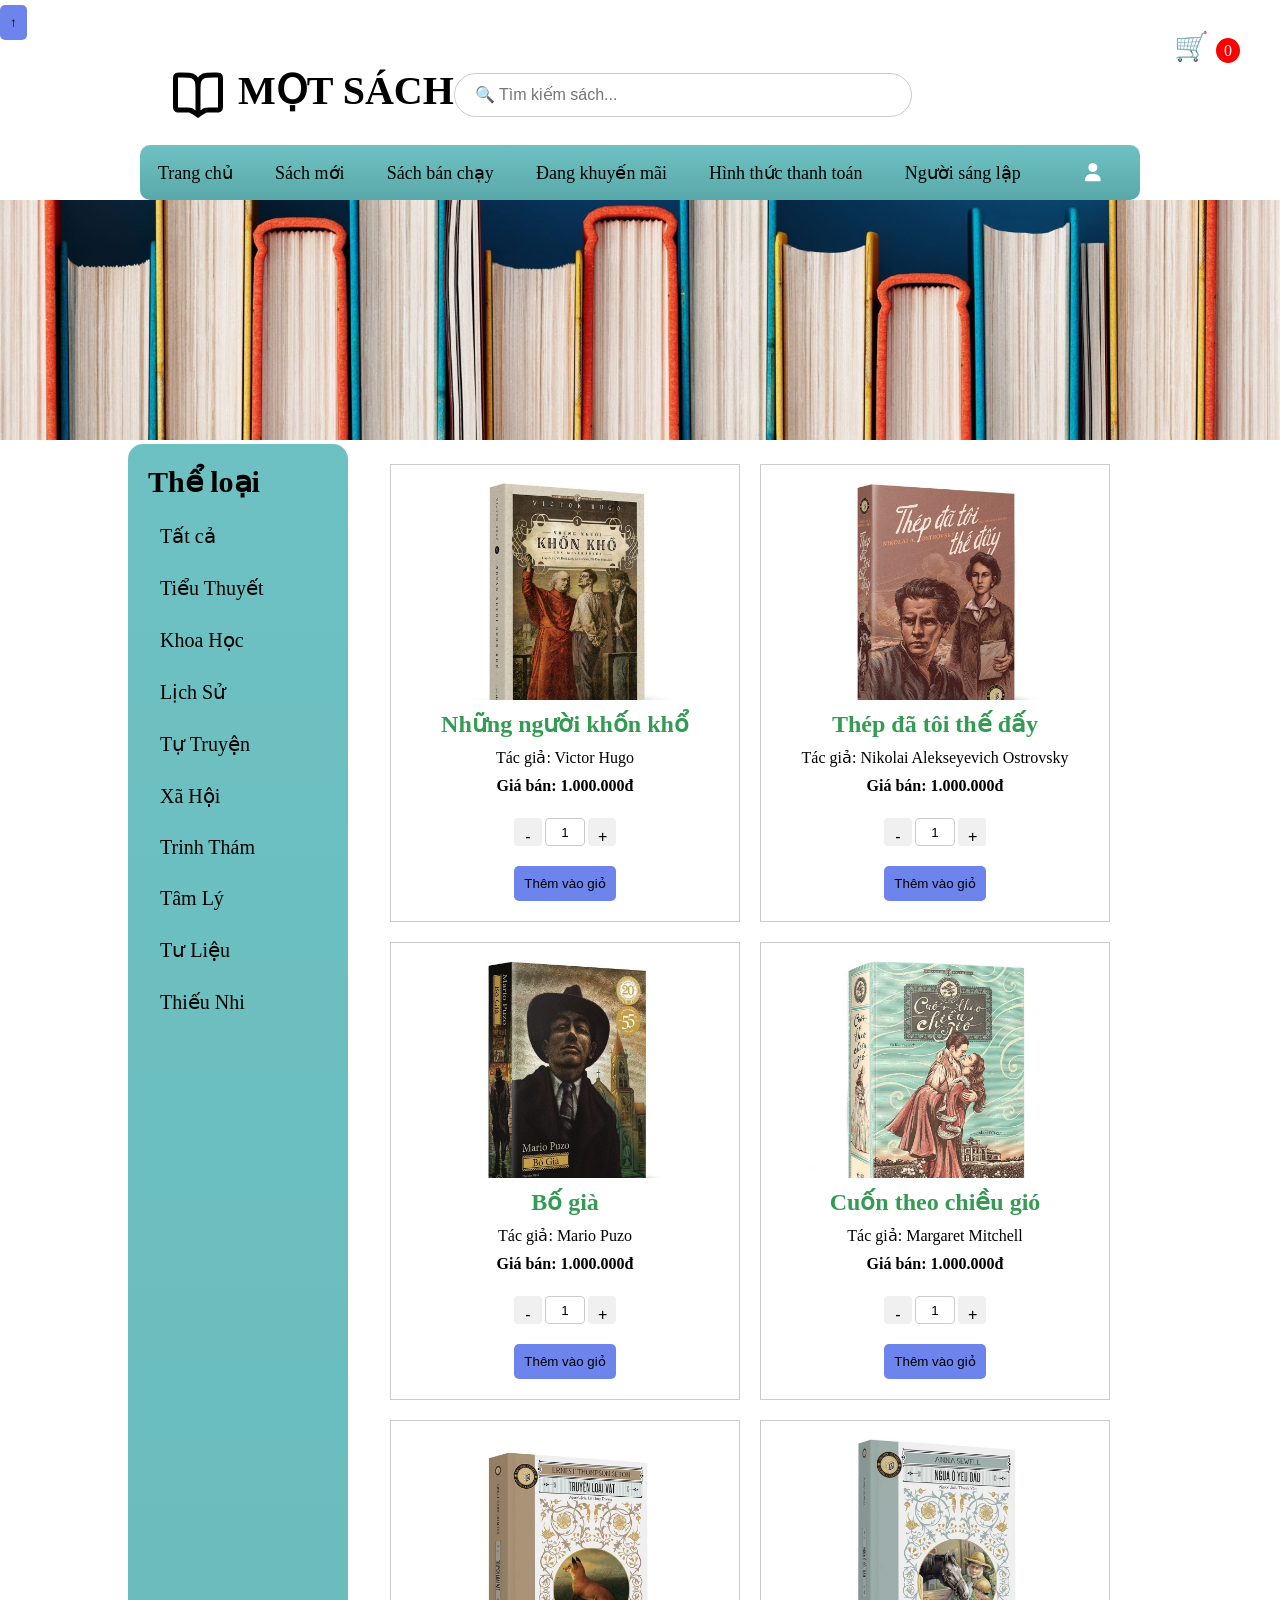
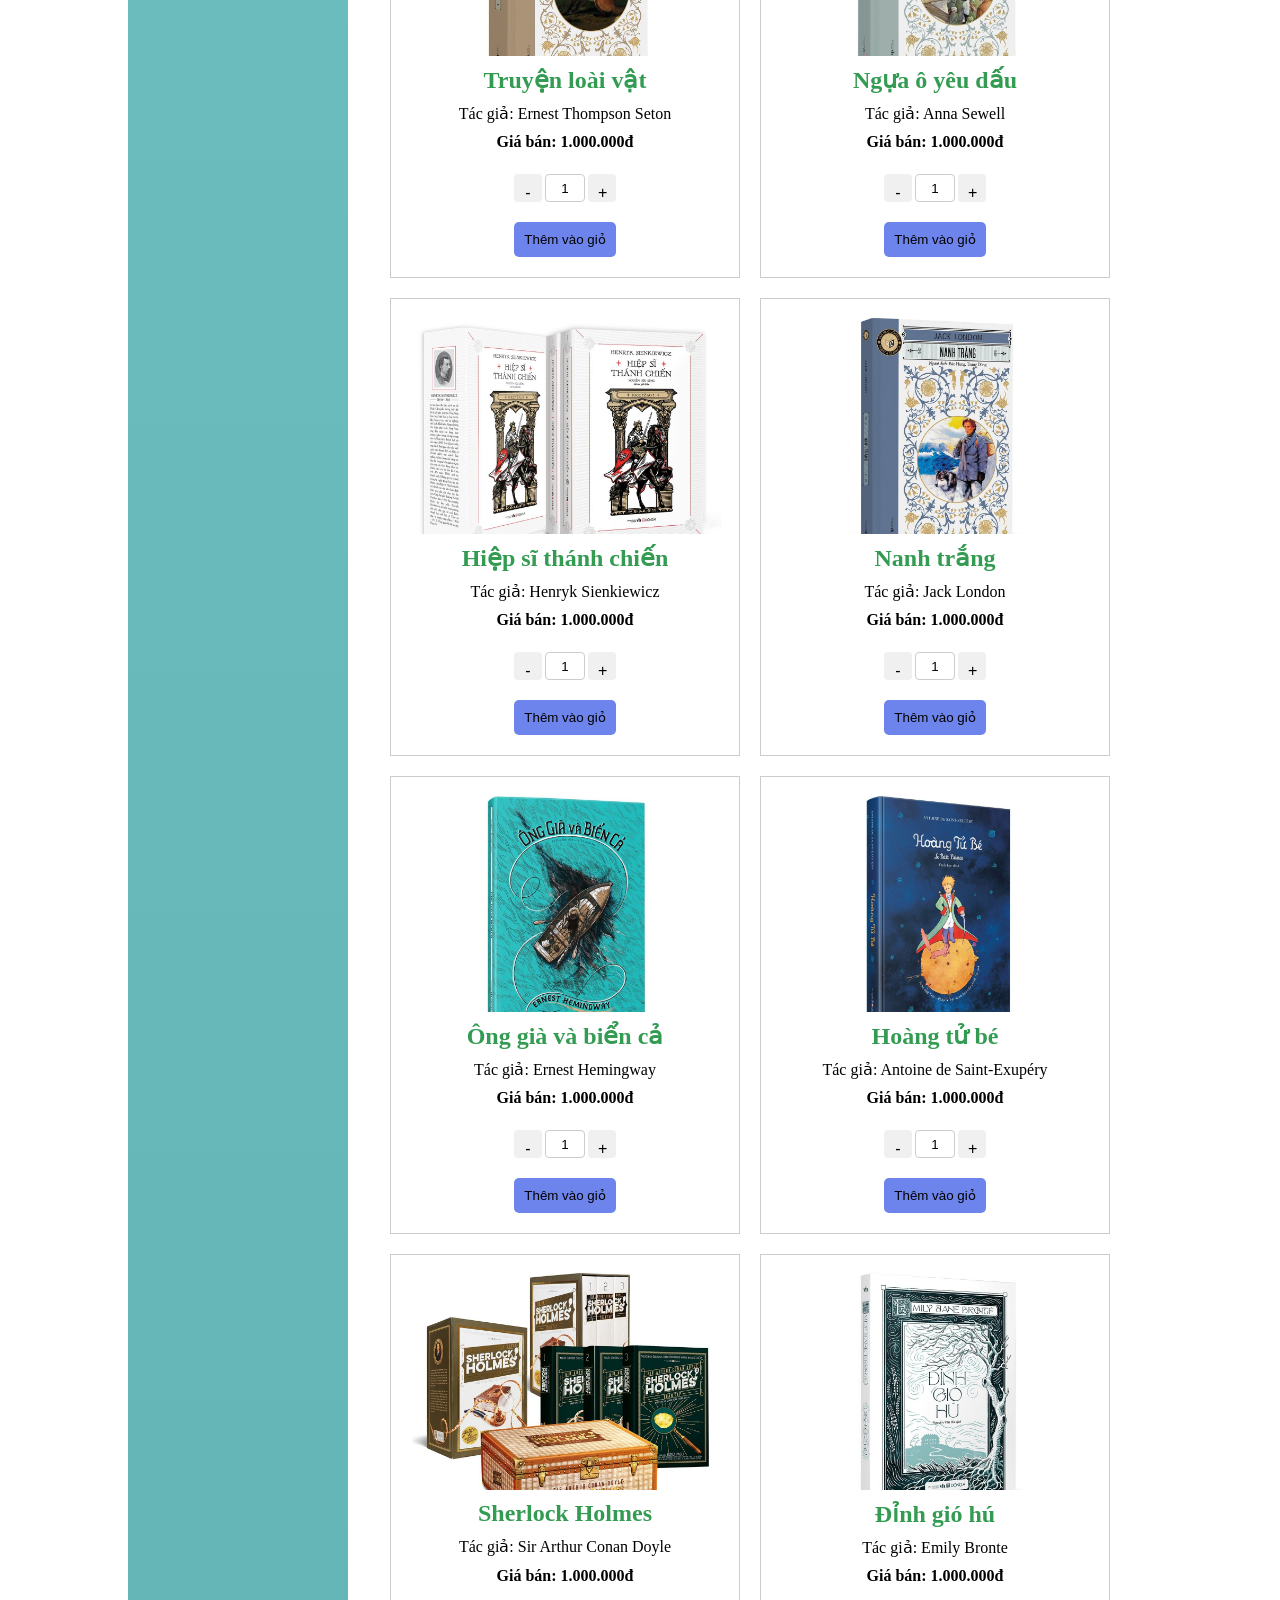
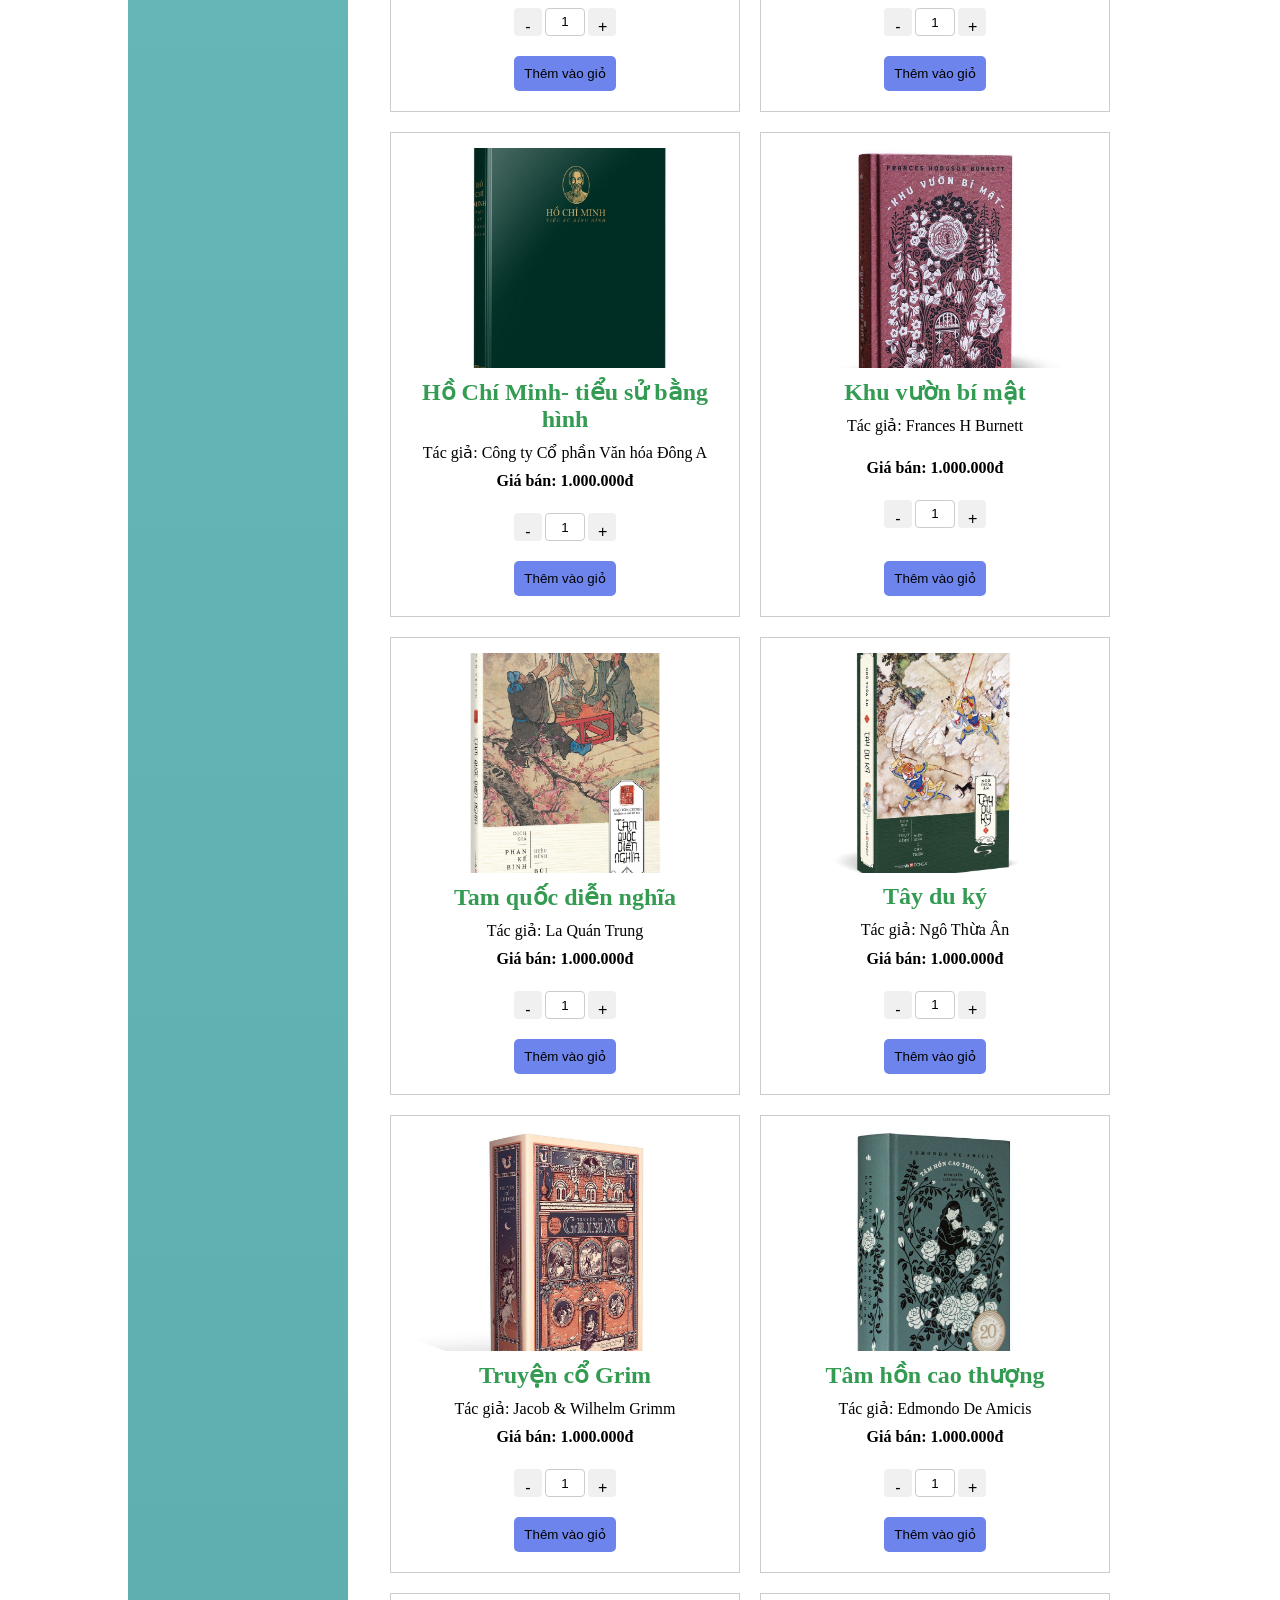
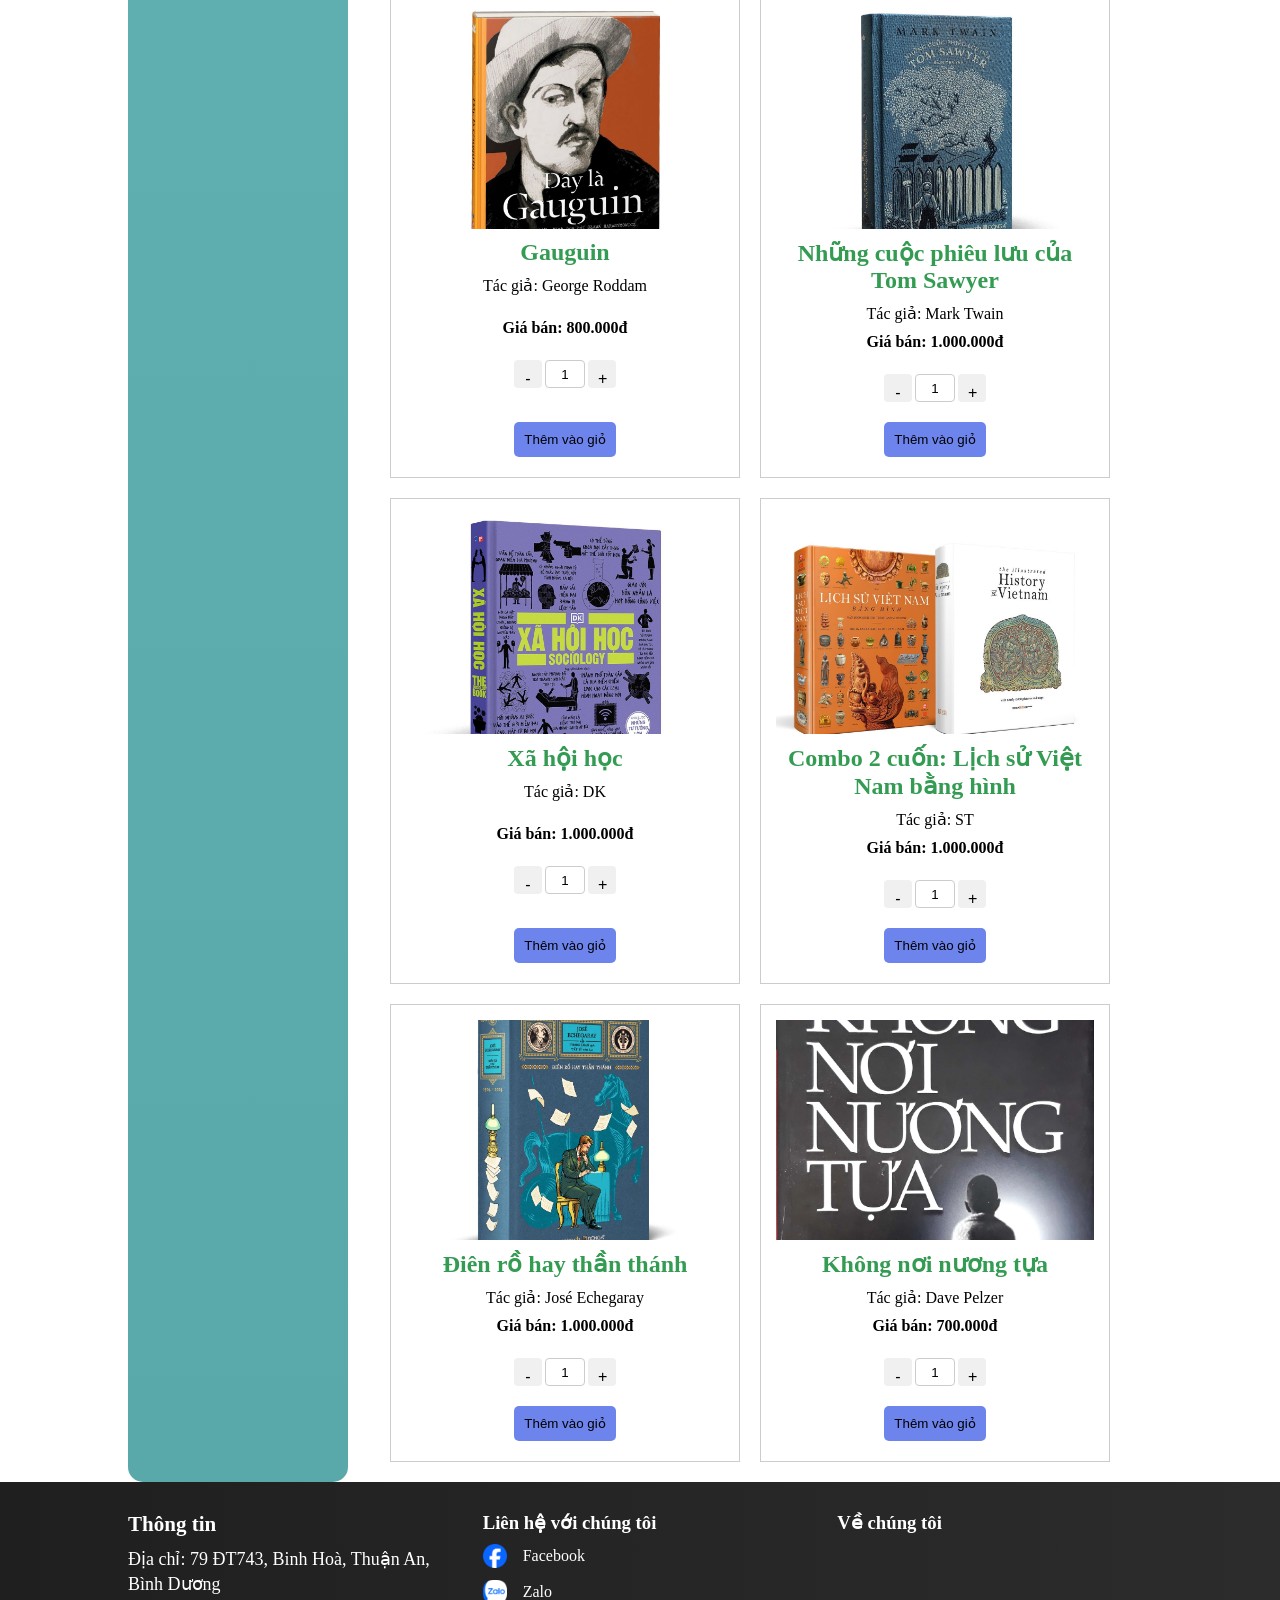
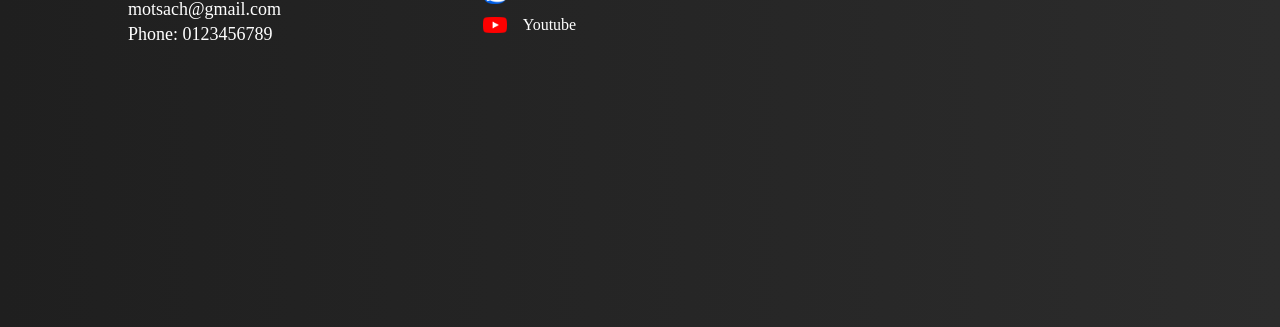
==== commit 0a731157: "Update index.html" ====
--- a/index.html
+++ b/index.html
@@ -7,11 +7,12 @@
     <!-- Tên: Nguyễn Khánh Trung
 Lớp: 24TTH002
 MSSV: 24T01010 -->
-    <link rel="stylesheet" href="chinh.css">
+    <link rel="stylesheet" href="css/chinh.css">
     <meta name="viewport" content="width=device-width, initial-scale=1.0">
     <link rel="stylesheet" href="https://cdnjs.cloudflare.com/ajax/libs/font-awesome/6.5.0/css/all.min.css">
     <link href="https://fonts.googleapis.com/css2?family=Merriweather:wght@700&display=swap" rel="stylesheet">
 </head>
+    <button id="backToTop">↑</button>
 <body>
     <div class="tenweb">
         <div class="left">
@@ -80,9 +81,9 @@
         .then(thongtin => { document.getElementById("footer-container").innerHTML=thongtin })
     </script>
 
-    <script src="data.js"></script>
-    <script src="cart.js"></script>
-    <script src="chinh.js"></script>
+    <script src="js/data.js"></script>
+    <script src="js/cart.js"></script>
+    <script src="js/chinh.js"></script>
     
 </body>
-</html>+</html>
--- a/css/chinh.css
+++ b/css/chinh.css
@@ -0,0 +1,303 @@
+/* 
+Tên: Nguyễn Khánh Trung
+Lớp: 24TTH002
+MSSV: 24T01010 */
+.container{
+    display: flex;
+    width: 80%;
+    margin: auto;
+}
+
+.main{
+    flex: 1;
+}
+.tenweb {
+    display: flex;
+    align-items: center;
+    width: 80%;
+    margin: auto;
+    padding: 20px 40px;
+}
+.search-box input {
+    width: 400px;
+    padding: 10px 15px;
+    font-size: 16px;
+    border-radius: 20px;
+    border: 1px solid #ccc;
+}
+.search-box {
+    flex: 2;
+    display: flex;
+    justify-content: center;
+    margin-right: 200px;
+}
+.search-box input {
+    width: 100%;
+    max-width: 500px;
+    padding: 12px 20px;
+    font-size: 16px;
+    border-radius: 25px;
+    border: 1px solid #ccc;
+}
+.left img {
+    width: 60px;
+    vertical-align: middle;
+    margin-right: 10px;
+}
+.left h2 {
+    font-size: 40px;
+}
+.banner img {
+    width: 100%;
+    height: auto;
+}
+body{
+    margin: 0;
+}
+*{
+    margin: 0;
+    padding: 0;
+    box-sizing: border-box;
+}
+#main{
+display:grid;
+grid-template-columns: repeat(auto-fit, minmax(300px,350px));
+gap:20px;
+padding:20px;
+justify-content: center;
+}
+.card{
+border: 1px solid #ccc;
+padding: 15px;
+text-align: center;
+background: white;
+display: flex;
+flex-direction: column;
+justify-content: flex-start;
+gap: 10px;
+height: auto;
+transition: 0.3s;
+}
+.card:hover {
+    transform: translateY(-10px);
+    box-shadow: 0 10px 25px rgba(0,0,0,0.2);
+}
+.buy-box {
+    margin-top: auto;
+}
+.card img{
+width: 100%;
+height: 220px;
+object-fit: cover;
+}
+.sidebar{
+    width: 220px;
+    background: linear-gradient(180deg, #6ec1c2, #5aa9aa);
+    padding: 20px;
+    font-size: 20px;
+    border-radius: 15px;
+}
+.sidebar h2{
+    margin-bottom: 15px;
+}
+
+.sidebar ul{
+    list-style: none;
+    padding: 0;
+}
+
+.sidebar li {
+    padding: 10px 12px;
+    border-radius: 8px;
+    cursor: pointer;
+    transition: 0.3s;
+    margin-bottom: 8px;
+}
+.sidebar li:hover{
+    background: rgba(255,255,255,0.2);
+    transform: translateX(5px);
+}
+@media (max-width:768px){
+.navbar {
+        flex-direction: column;
+        align-items: stretch;
+    }
+
+    .menu {
+        justify-content: center;
+    }
+
+    .khudangnhap {
+        justify-content: center;
+        margin-top: 5px;
+    }
+.container{
+    flex-direction: column;
+    width:95%;
+}
+
+.sidebar{
+    width:100%;
+}
+
+.main{
+    width:100%;
+}
+.card img{
+height:200px;
+}
+}
+.tensach {
+    color: rgb(51, 155, 82);
+}
+.giaban {
+margin-top:auto;
+font-weight:bold;
+color:#000000;
+}
+.nutlogin {
+    text-align: right;
+    margin: 10px 20px;
+    
+}
+button {
+    width: auto;
+    padding: 10px;
+    margin: 5px 0;
+    max-width: 150px;
+    color: rgb(0, 0, 0);
+    background-color: rgb(109, 132, 236);
+    border: none;
+    border-radius: 5px;
+    transition: 0.3s;
+}
+.nutlogin button:hover {
+    transform: translateY(-5px);
+    box-shadow: 0 8px 20px rgba(0,0,0,0.2);
+}
+.actions {
+    margin-top: auto; /* luôn nằm dưới */
+}
+.soluong {
+    display: flex;
+    justify-content: center;
+    align-items: center;
+    gap: 3px;
+    margin-top: 8px;
+}
+
+.soluong button {
+    width: 28px;
+    height: 28px;
+    border: none;
+    background: #f0f0f0;
+    font-size: 16px;
+    cursor: pointer;
+    border-radius: 4px;
+    transition: 0.2s;
+}
+
+.soluong input {
+    width: 40px;
+    height: 28px;
+    text-align: center;
+    border: 1px solid #ccc;
+    border-radius: 4px;
+}
+.cart-icon {
+  position: fixed;
+  top: 15px;
+  right: 20px;
+  background: white;
+  padding: 15px 20px;
+  border-radius: 50px;
+  cursor: pointer;
+  font-size: 28px;
+  flex: 1;
+}
+
+#cart-count {
+  background: red;
+  color: white;
+  padding: 4px 8px;
+  border-radius: 50%;
+  font-size: 16px;
+}
+tr:hover {
+  background: #f9f9f9;
+}
+.navbar {
+    display: flex;
+    align-items: center;
+    justify-content: space-between;
+    font-size: 18px;
+    /* flex-wrap: wrap; */
+    overflow-x: auto;
+    white-space: nowrap;
+    max-width: 1000px;
+    margin: auto;
+
+    background: linear-gradient(180deg, #6ec1c2, #5aa9aa);
+    border-radius: 10px;
+    overflow: hidden;
+}
+.khudangnhap {
+    display: flex;
+    align-items: center;
+    gap: 10px;
+    padding: 0 10px;
+}
+.navbar > div:not(.khudangnhap),
+.nav-link {
+    padding: 12px 18px;
+    cursor: pointer;
+    color: rgb(0, 0, 0);
+    text-decoration: none;
+
+    display: flex;
+    align-items: center;
+
+    transition: 0.3s;
+}
+.khudangnhap button {
+    border-radius: 0;
+}
+.navbar > div:not(.khudangnhap) {
+    border: none;
+}
+.navbar > div:not(.khudangnhap):hover,
+.nav-link:hover {
+    background: rgba(0, 0, 0, 0.1);
+    color: black;
+}
+ .icon-login {
+    font-size: 18px;
+    color: white;
+
+    width: 35px;
+    height: 35px;
+
+    display: flex;
+    align-items: center;
+    justify-content: center;
+
+    border-radius: 50%;
+    transition: 0.3s;
+}
+
+.icon-login:hover {
+    background: rgba(0,0,0,0.2);
+}
+.nutdangxuat {
+    background: rgba(64, 149, 155, 0.2);
+    color: white;
+    border: none;
+    padding: 8px 12px;
+    border-radius: 6px;
+    cursor: pointer;
+    transition: 0.3s;
+}
+
+.nutdangxuat:hover {
+    background: rgba(255, 0, 0, 0.4);
+}
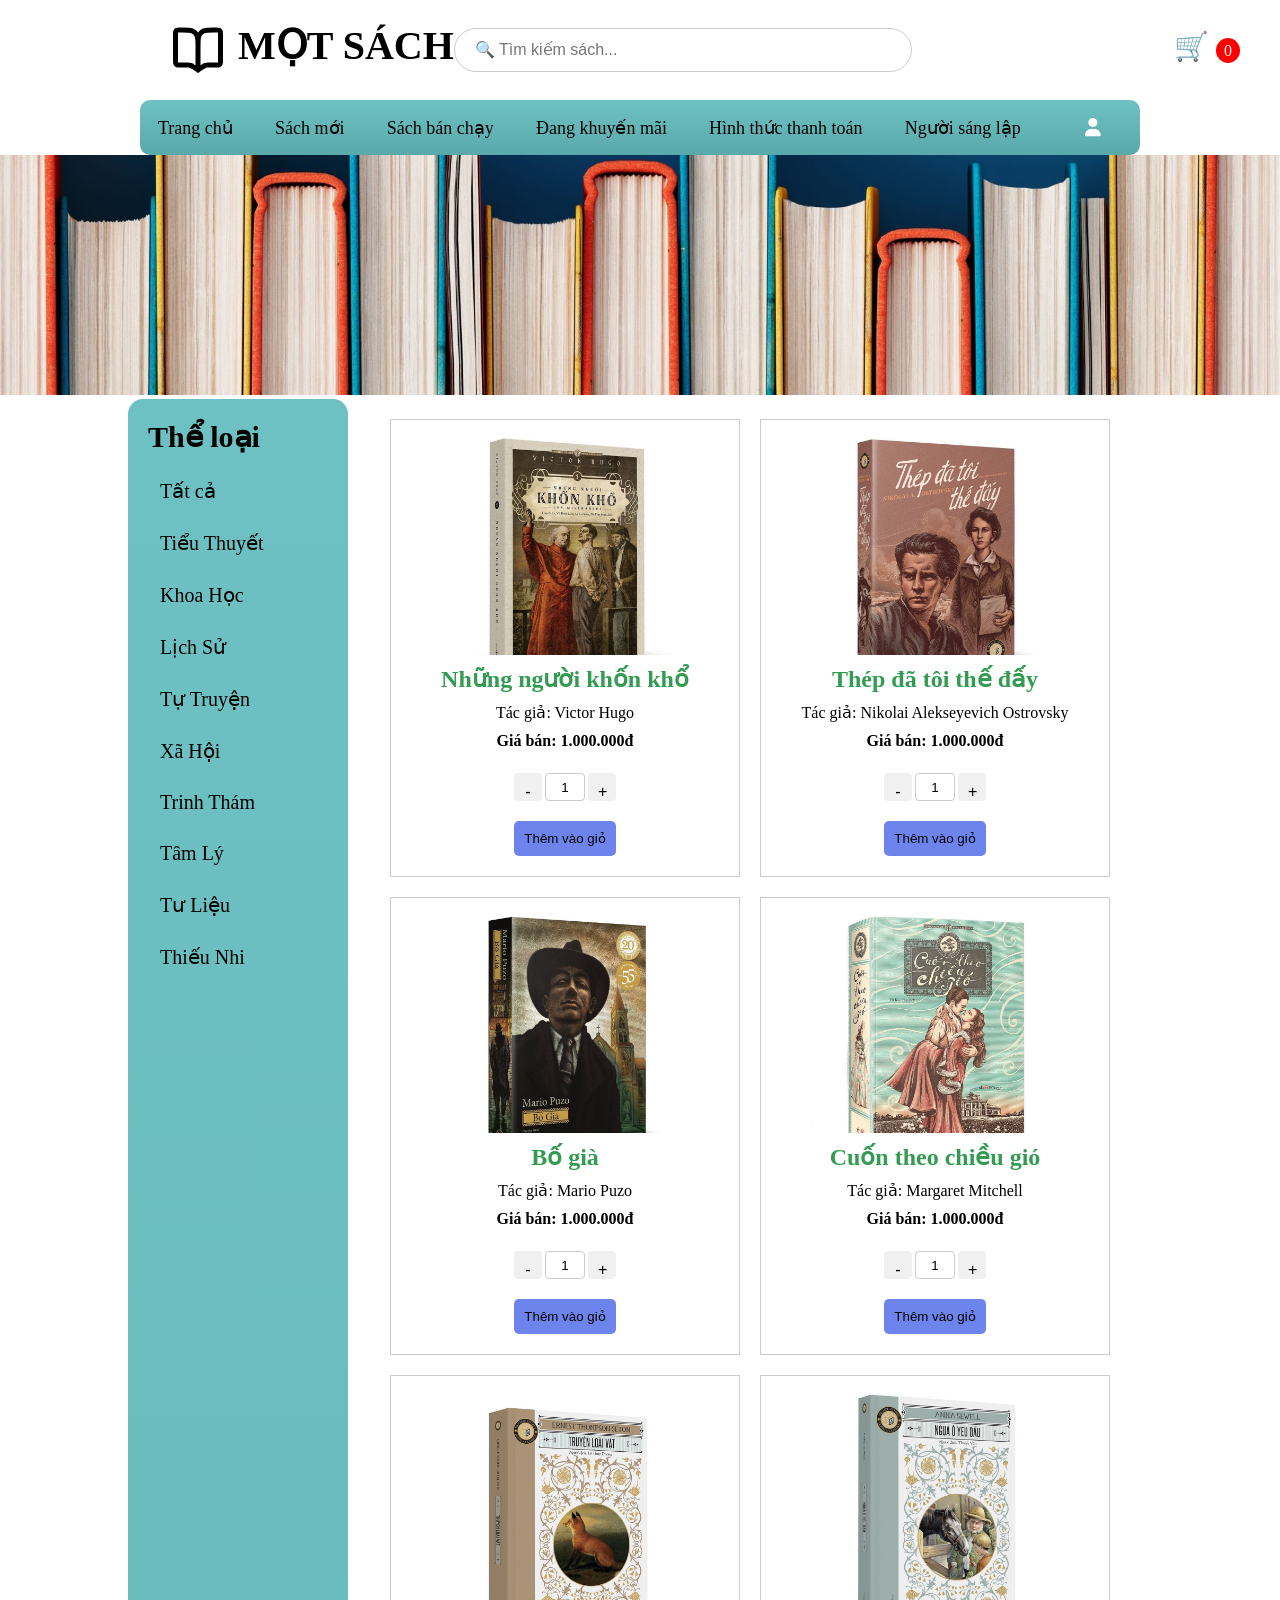
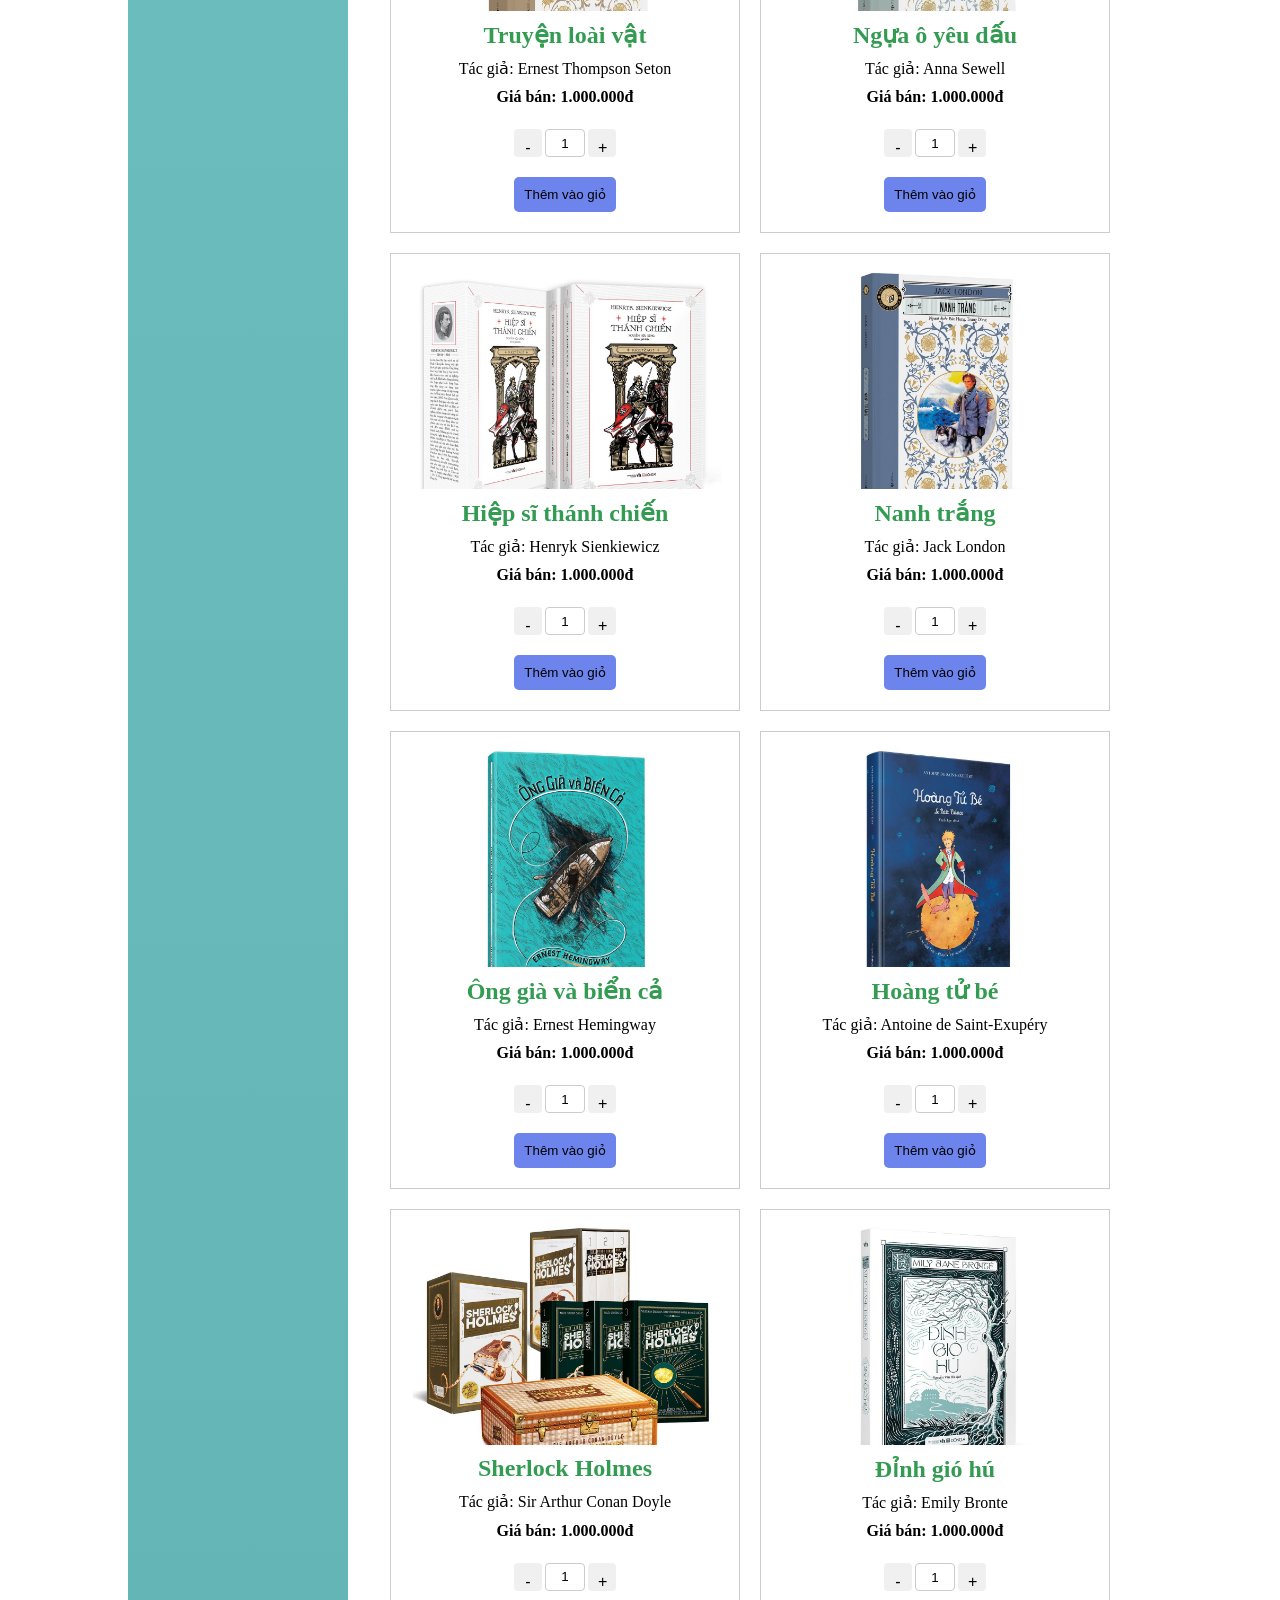
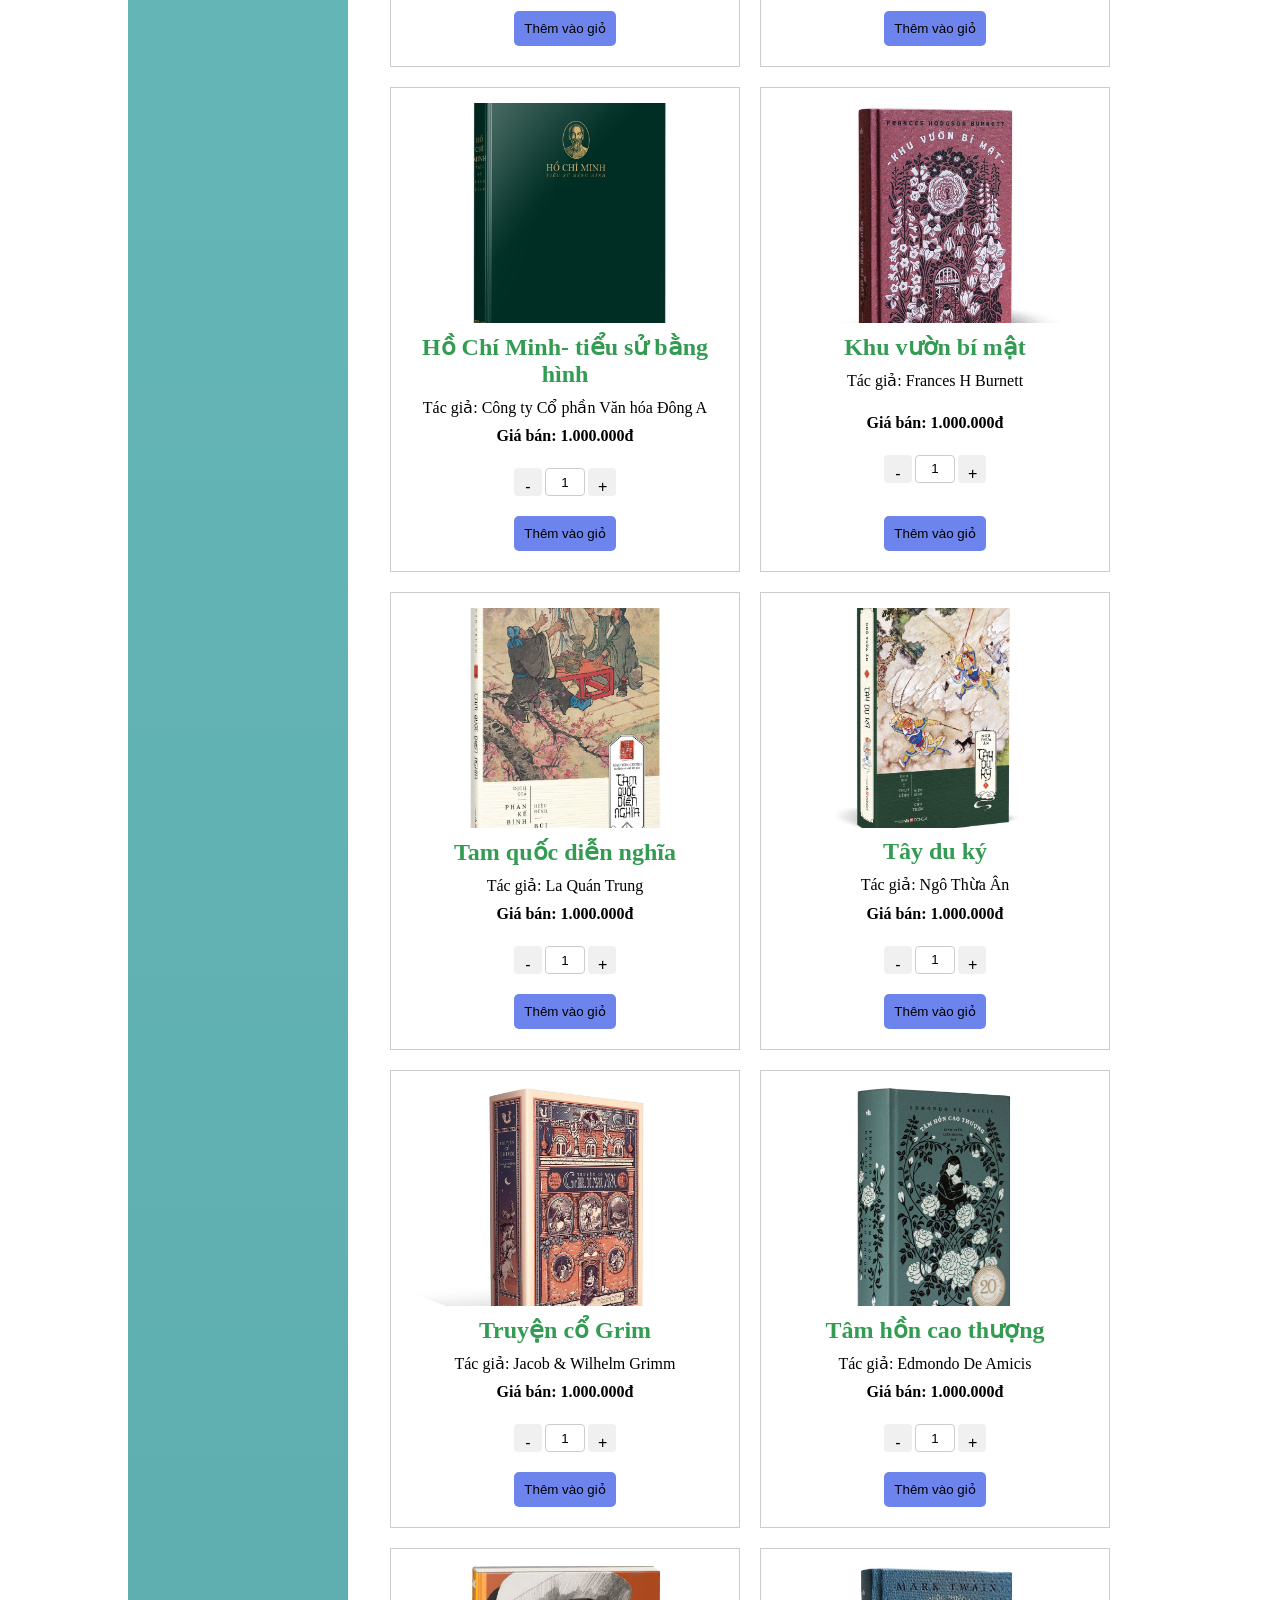
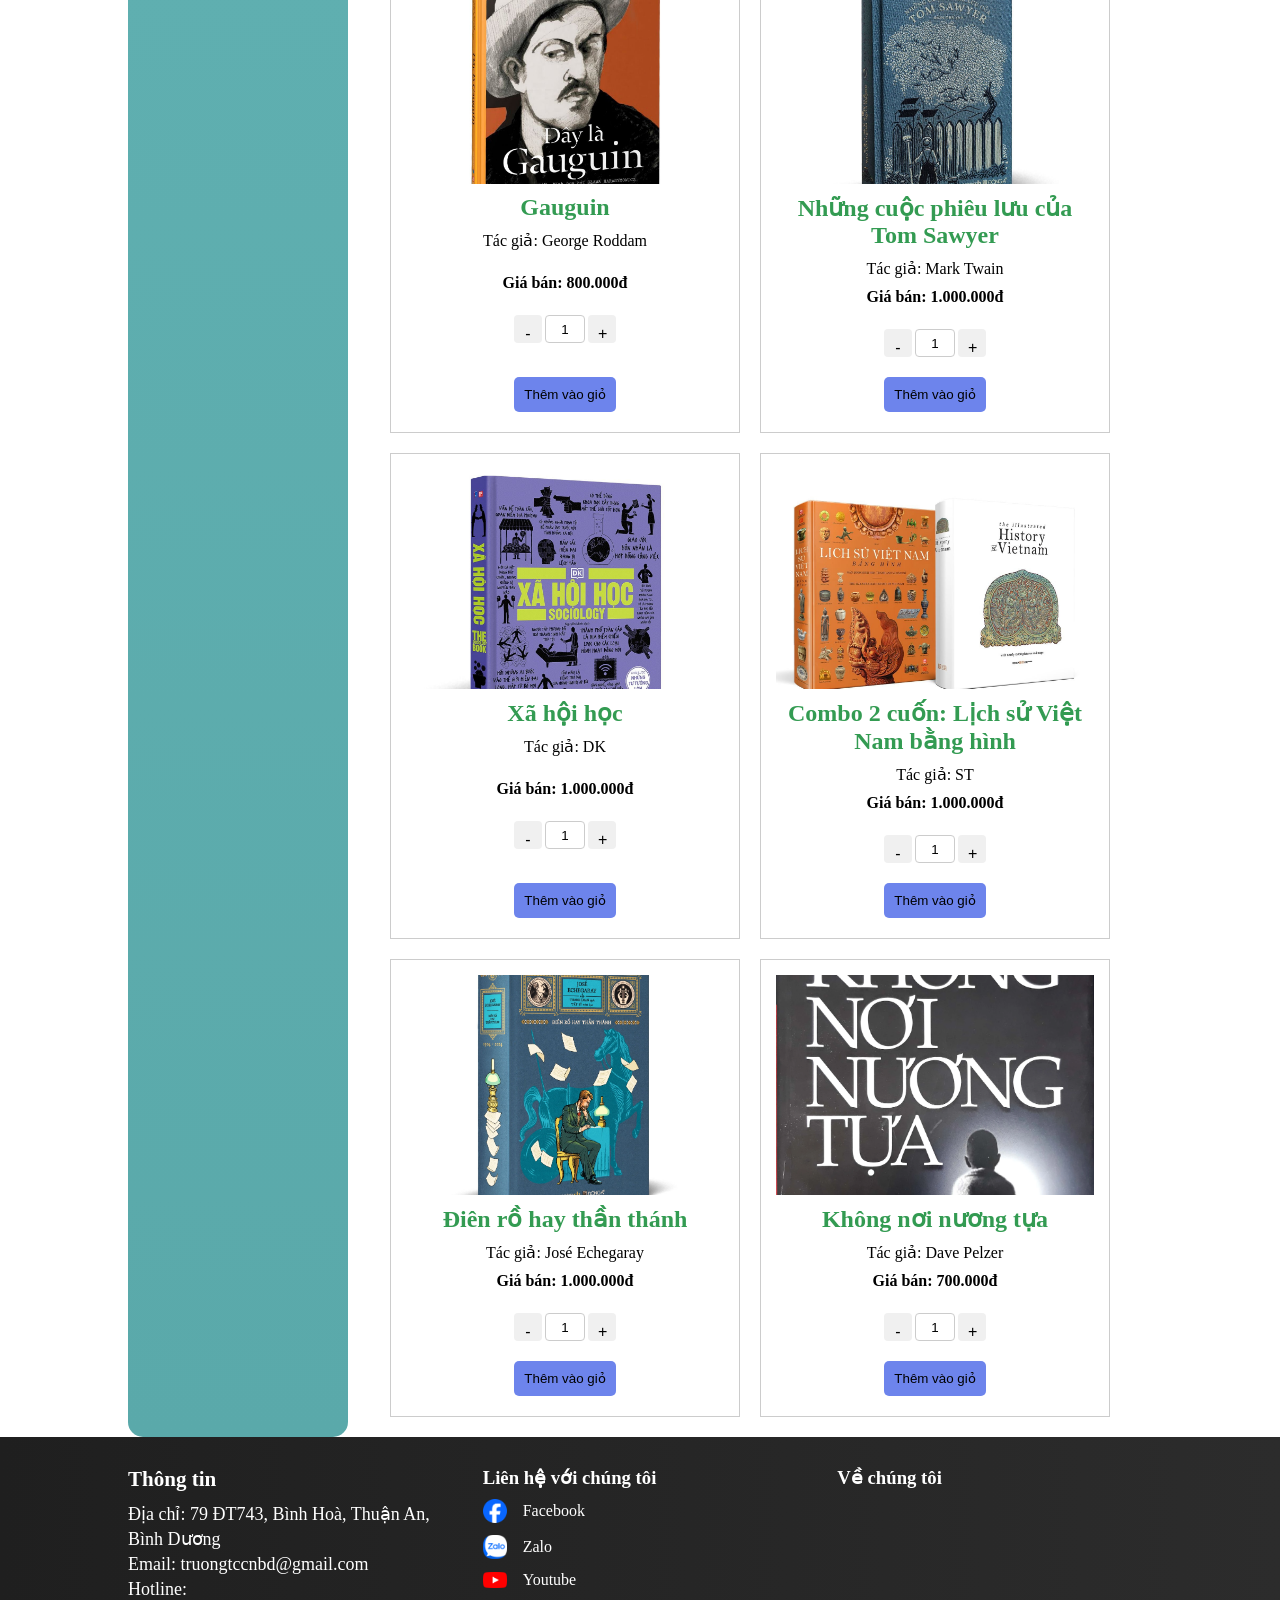
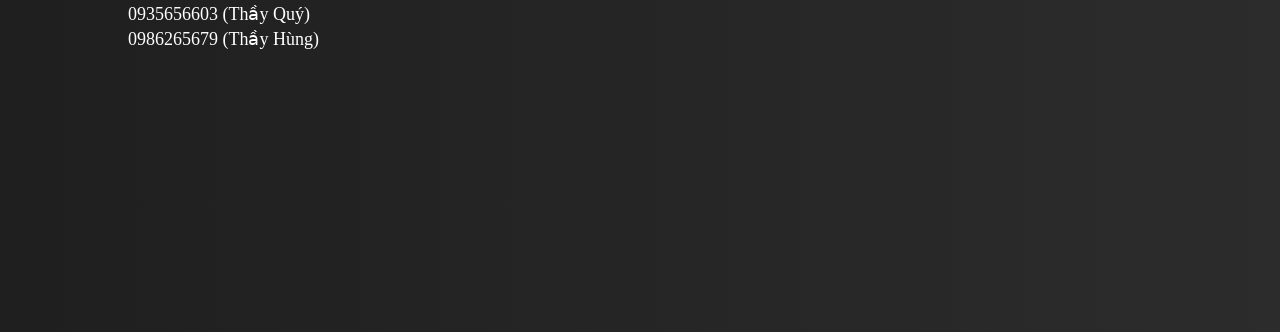
==== commit eba88f9b: "Update index.html" ====
--- a/index.html
+++ b/index.html
@@ -3,7 +3,7 @@
 <head>
     <meta charset="UTF-8">
     <meta name="viewport" content="width=device-width, initial-scale=1.0">
-    <title>Document</title>
+    <title>Mọt Sách</title>
     <!-- Tên: Nguyễn Khánh Trung
 Lớp: 24TTH002
 MSSV: 24T01010 -->
--- a/css/chinh.css
+++ b/css/chinh.css
@@ -301,3 +301,25 @@
 .nutdangxuat:hover {
     background: rgba(255, 0, 0, 0.4);
 }
+#backToTop {
+    position: fixed;
+    bottom: 30px;
+    right: 30px;
+
+    display: none; /* ẩn ban đầu */
+
+    padding: 10px 15px;
+    font-size: 18px;
+
+    background: #5aa9aa;
+    color: white;
+    border: none;
+    border-radius: 50%;
+
+    cursor: pointer;
+    transition: 0.3s;
+}
+
+#backToTop:hover {
+    background: #3d8b8b;
+}
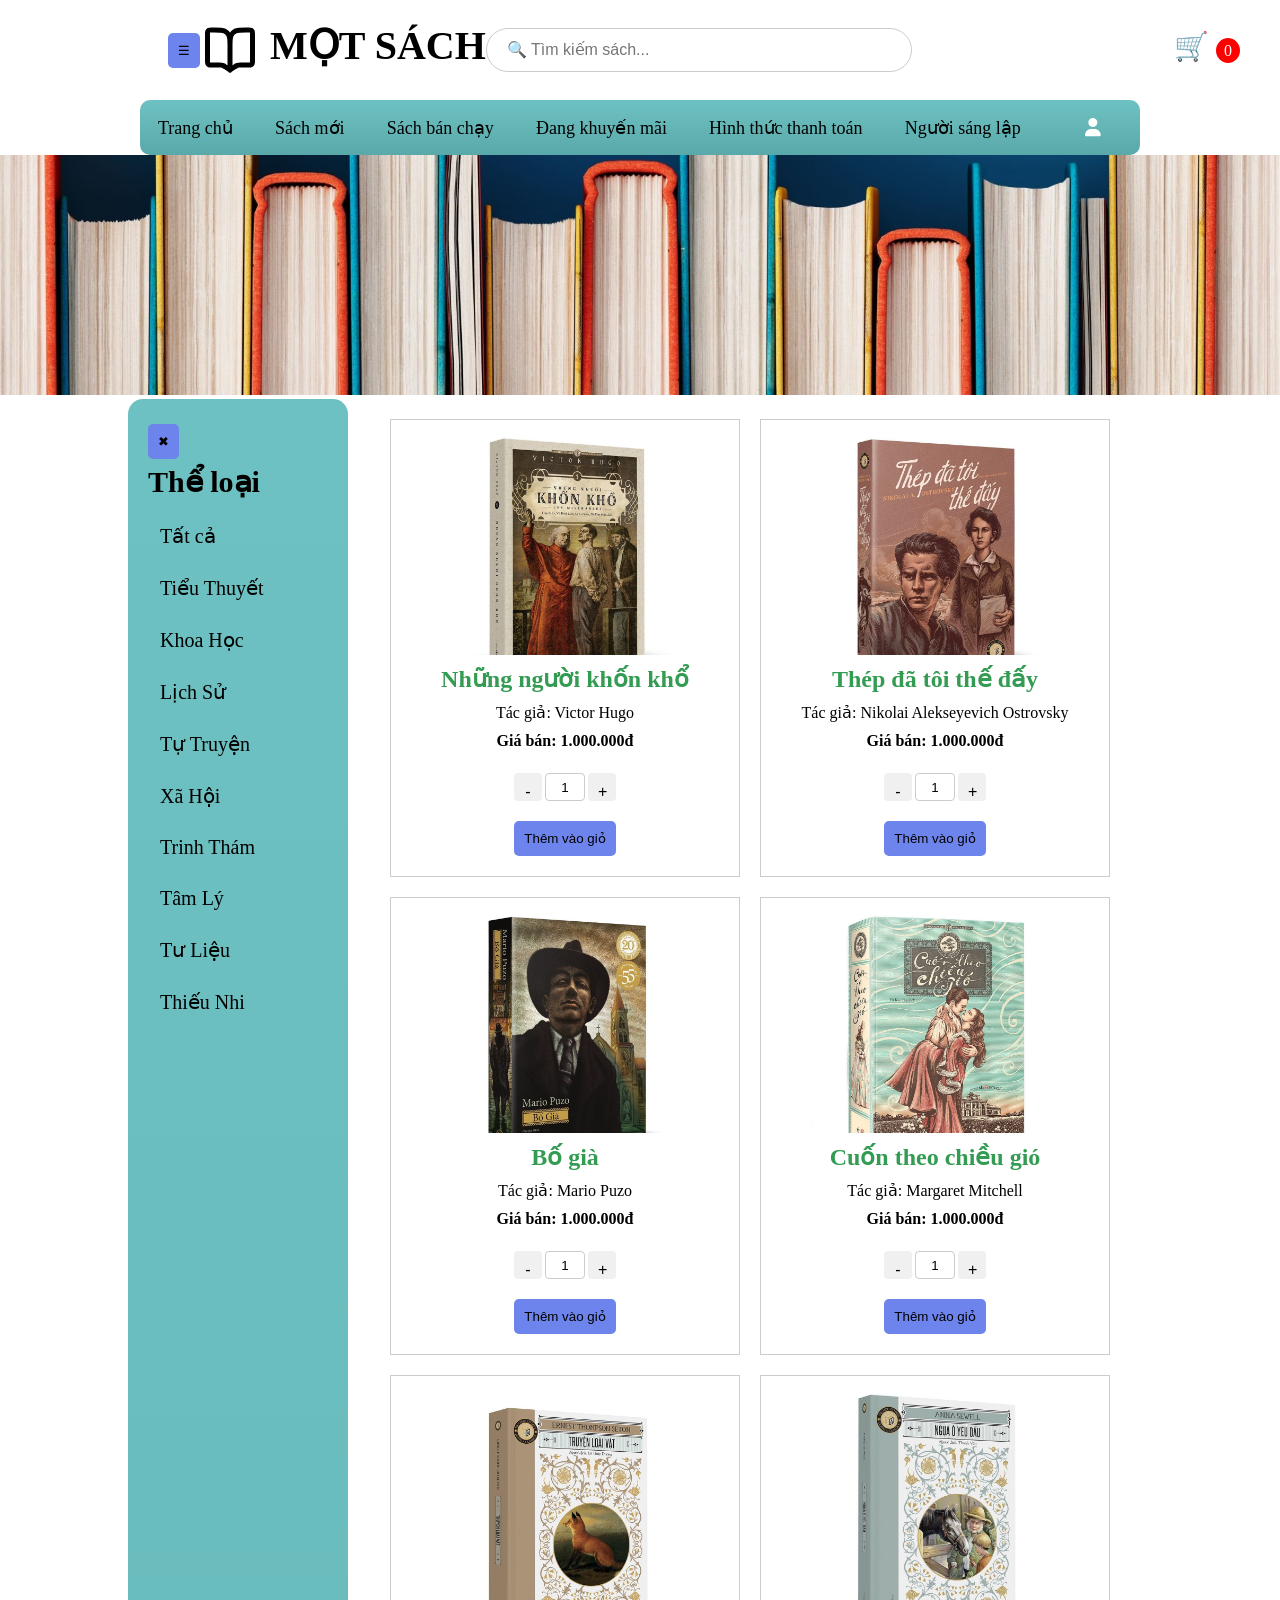
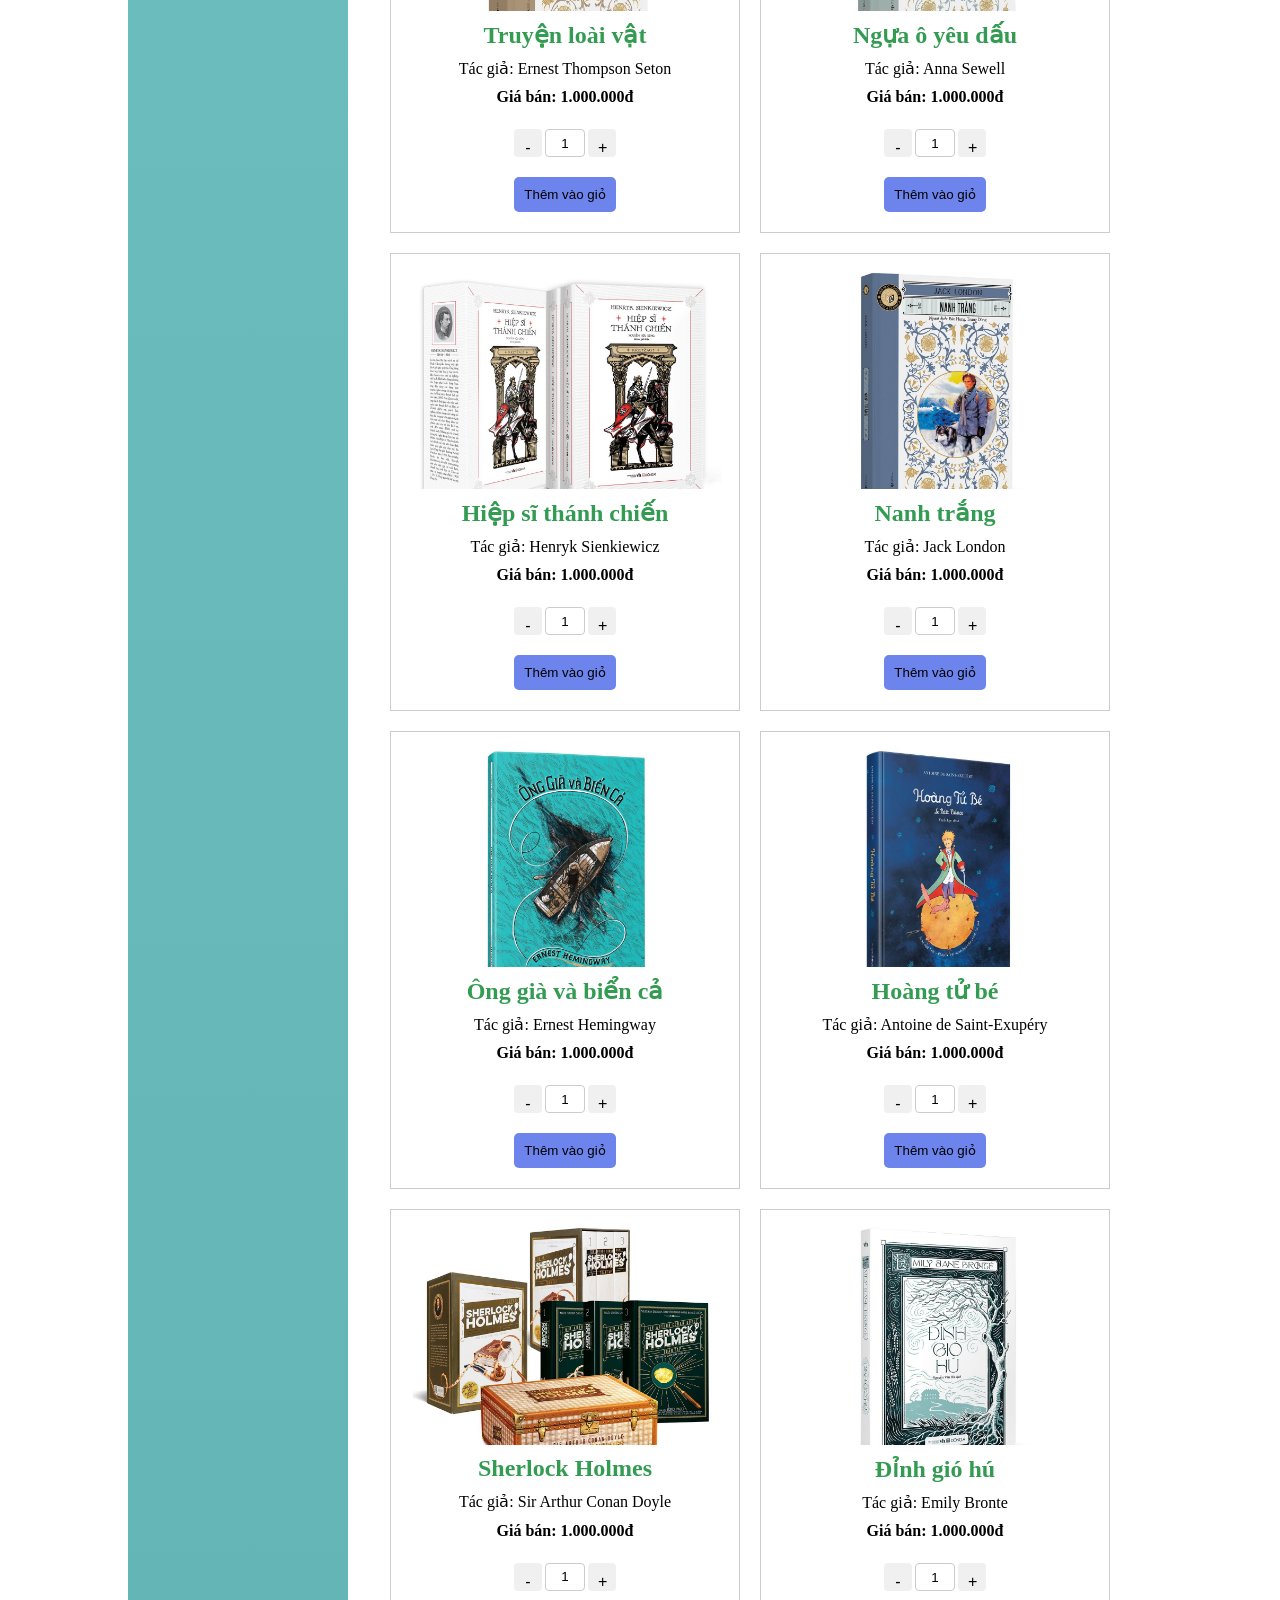
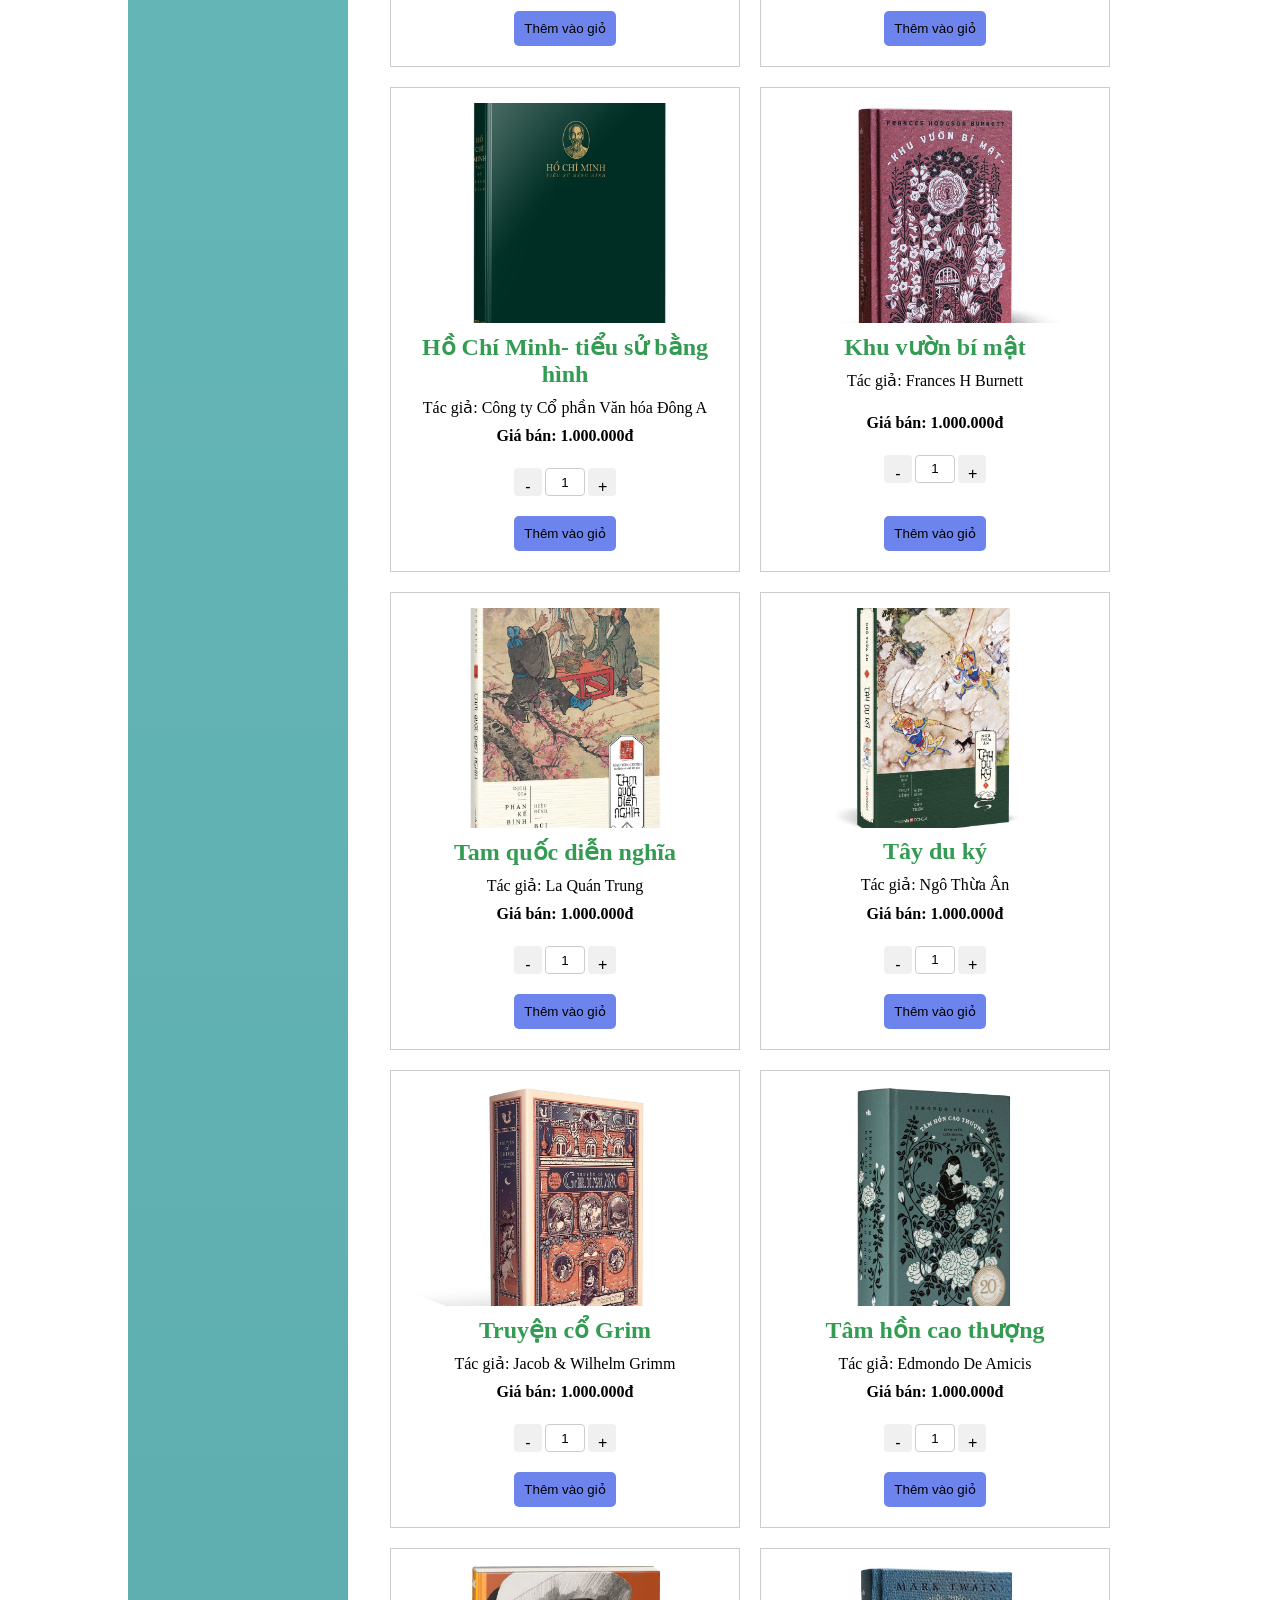
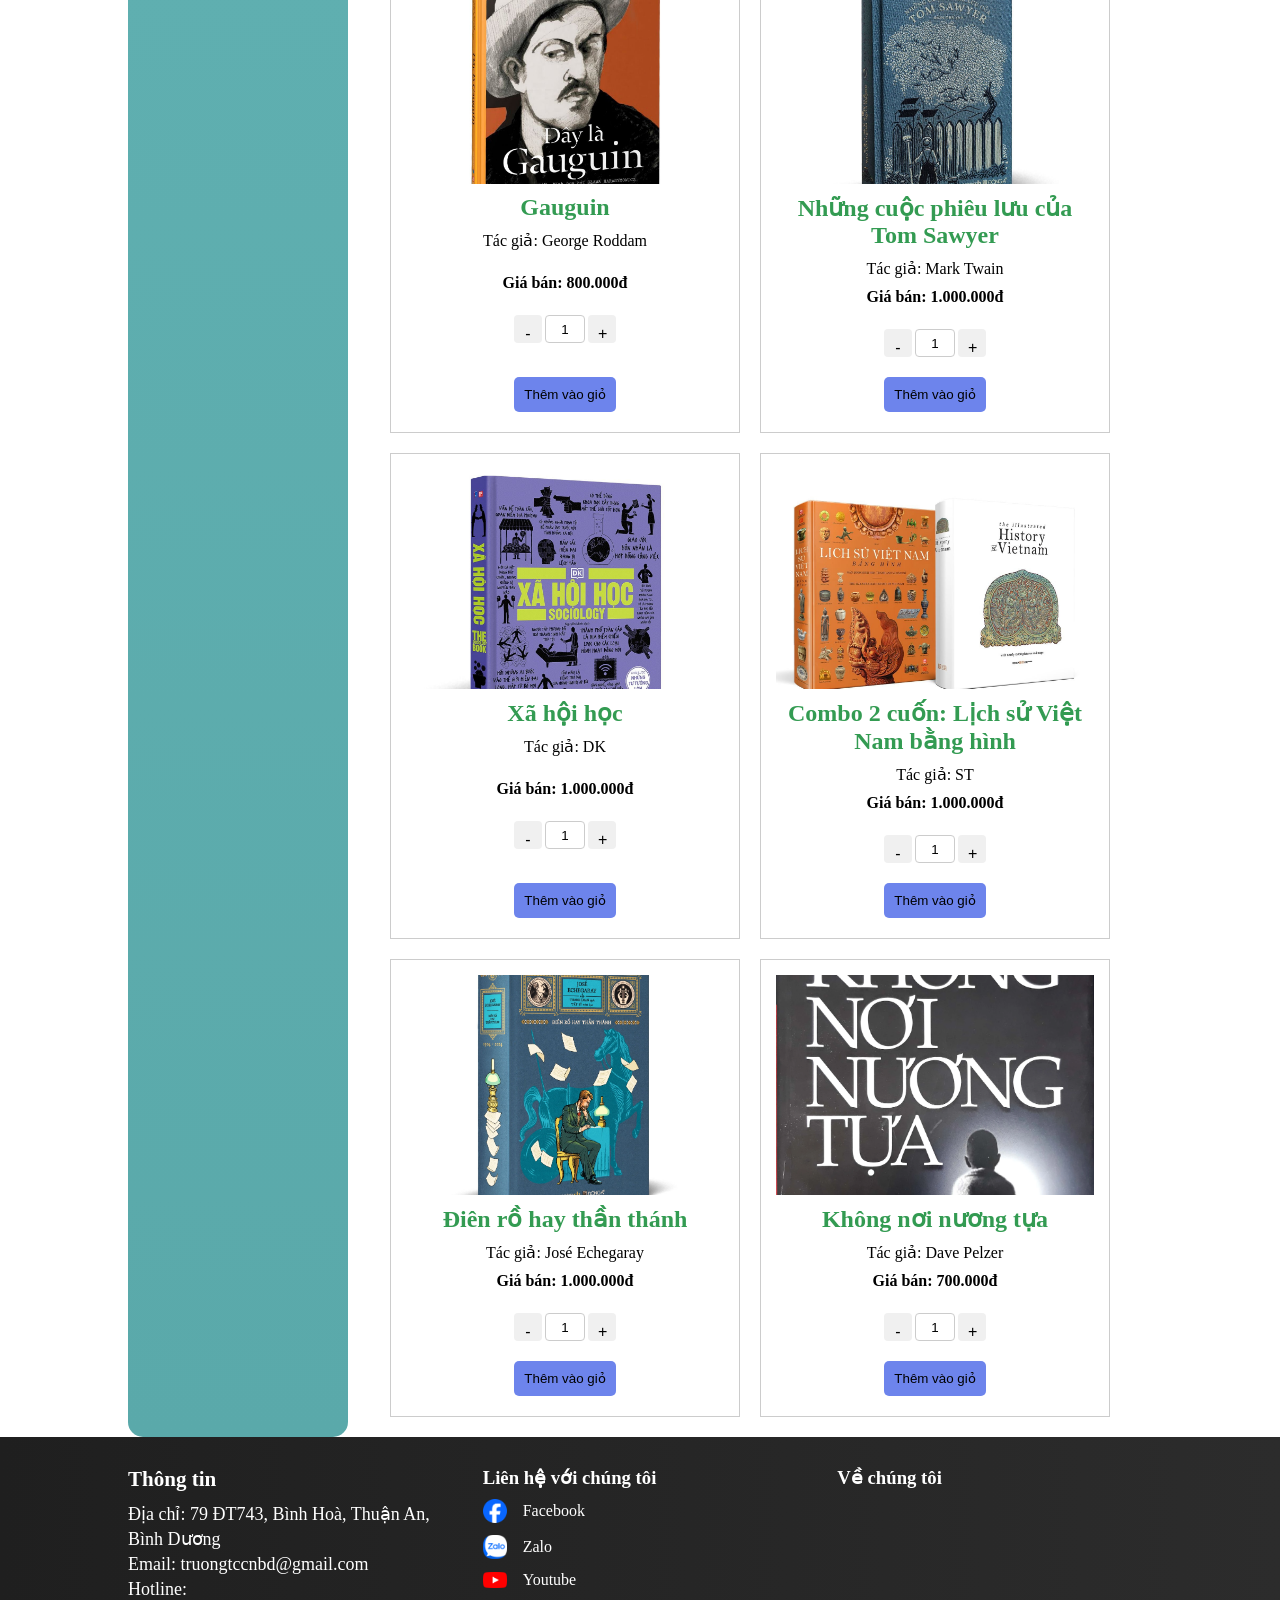
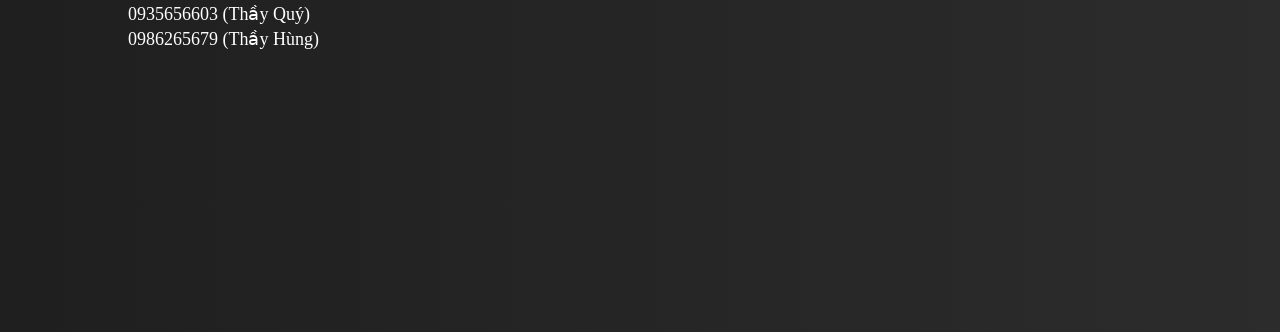
==== commit f94d6dc9: "Add files via upload" ====
--- a/index.html
+++ b/index.html
@@ -12,9 +12,10 @@
     <link rel="stylesheet" href="https://cdnjs.cloudflare.com/ajax/libs/font-awesome/6.5.0/css/all.min.css">
     <link href="https://fonts.googleapis.com/css2?family=Merriweather:wght@700&display=swap" rel="stylesheet">
 </head>
-    <button id="backToTop">↑</button>
+<button id="backToTop">↑</button>
 <body>
     <div class="tenweb">
+        <button class="menu-btn">☰</button>
         <div class="left">
             <h2><img src="hinhanh/book-open-svgrepo-com.svg">MỌT SÁCH</h2>
         </div>
@@ -50,6 +51,7 @@
     <div class="container">
 
         <div class="sidebar">
+        <button class="close-btn">✖</button>
         <h2>Thể loại</h2>
         <ul>
             <li data-category="all">Tất cả</li>
@@ -86,4 +88,4 @@
     <script src="js/chinh.js"></script>
     
 </body>
-</html>
+</html>
--- a/css/chinh.css
+++ b/css/chinh.css
@@ -17,13 +17,6 @@
     width: 80%;
     margin: auto;
     padding: 20px 40px;
-}
-.search-box input {
-    width: 400px;
-    padding: 10px 15px;
-    font-size: 16px;
-    border-radius: 20px;
-    border: 1px solid #ccc;
 }
 .search-box {
     flex: 2;
@@ -322,4 +315,4 @@
 
 #backToTop:hover {
     background: #3d8b8b;
-}
+}
